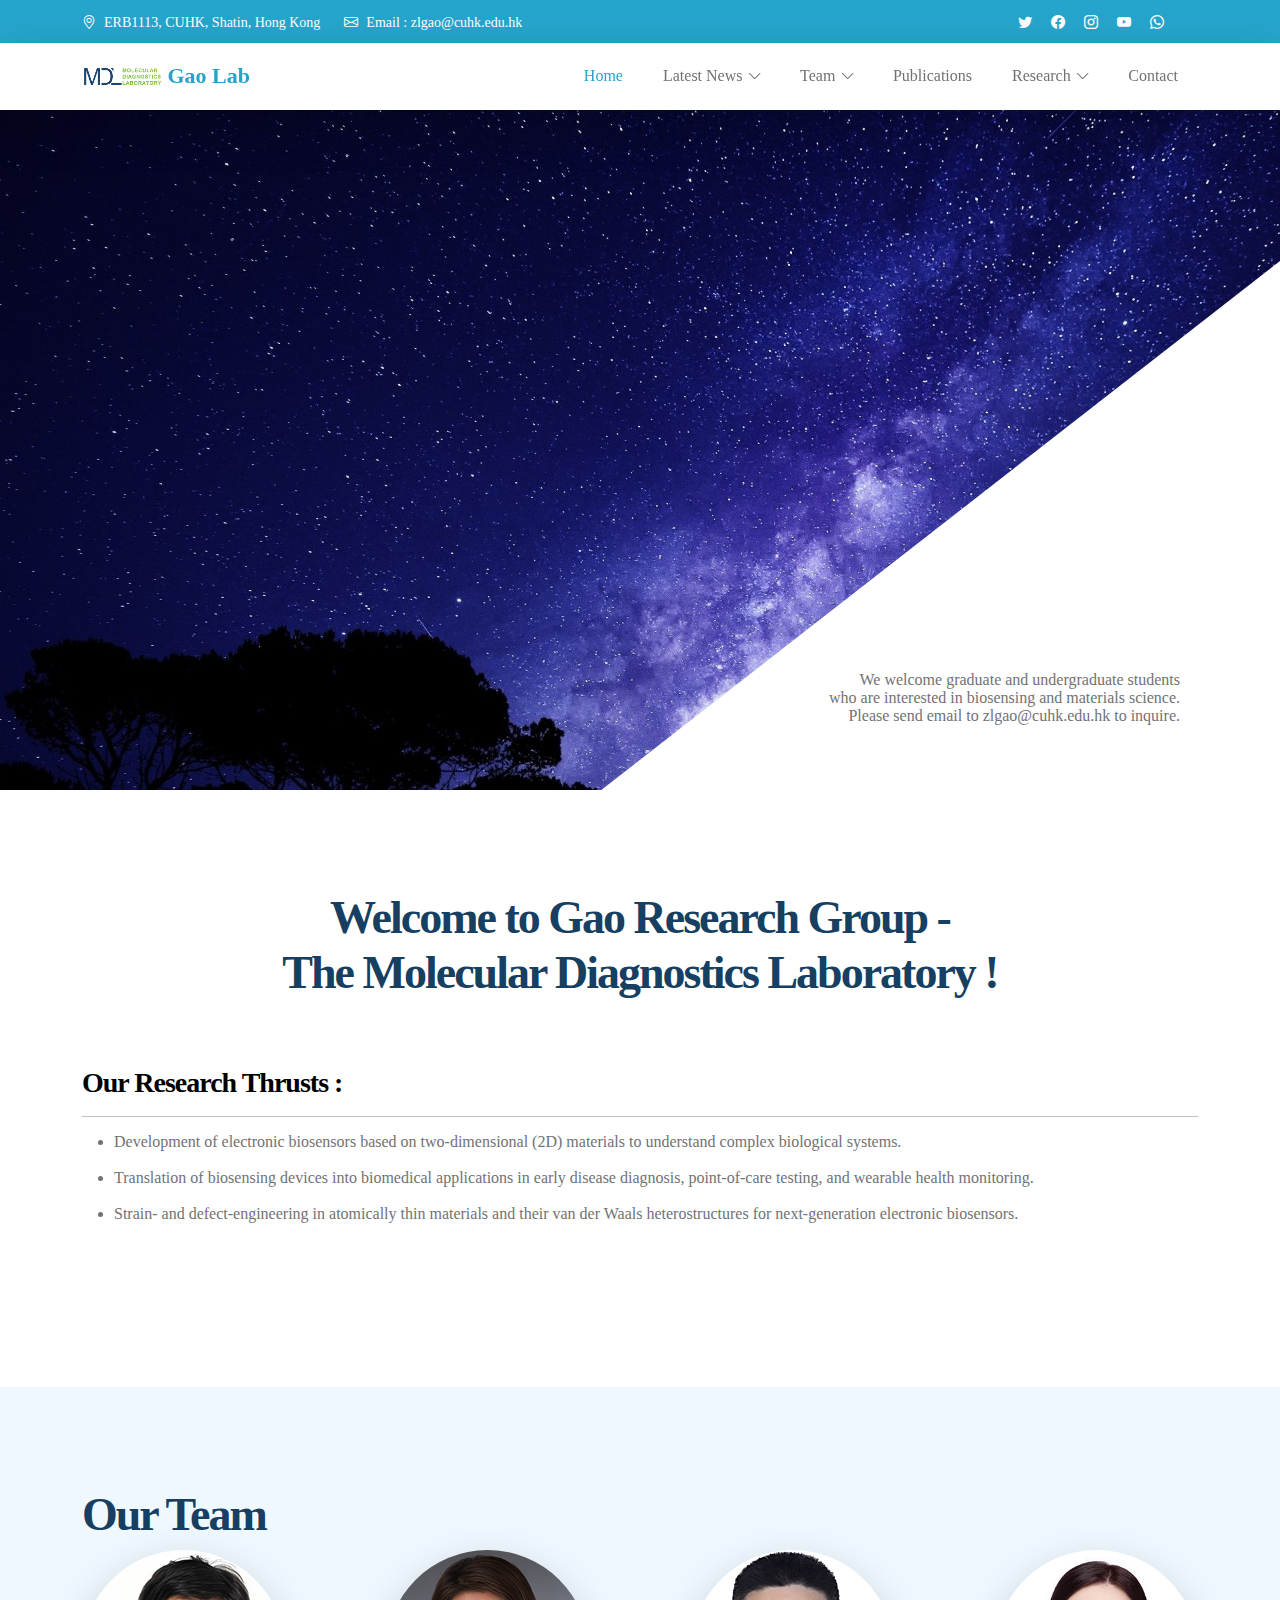
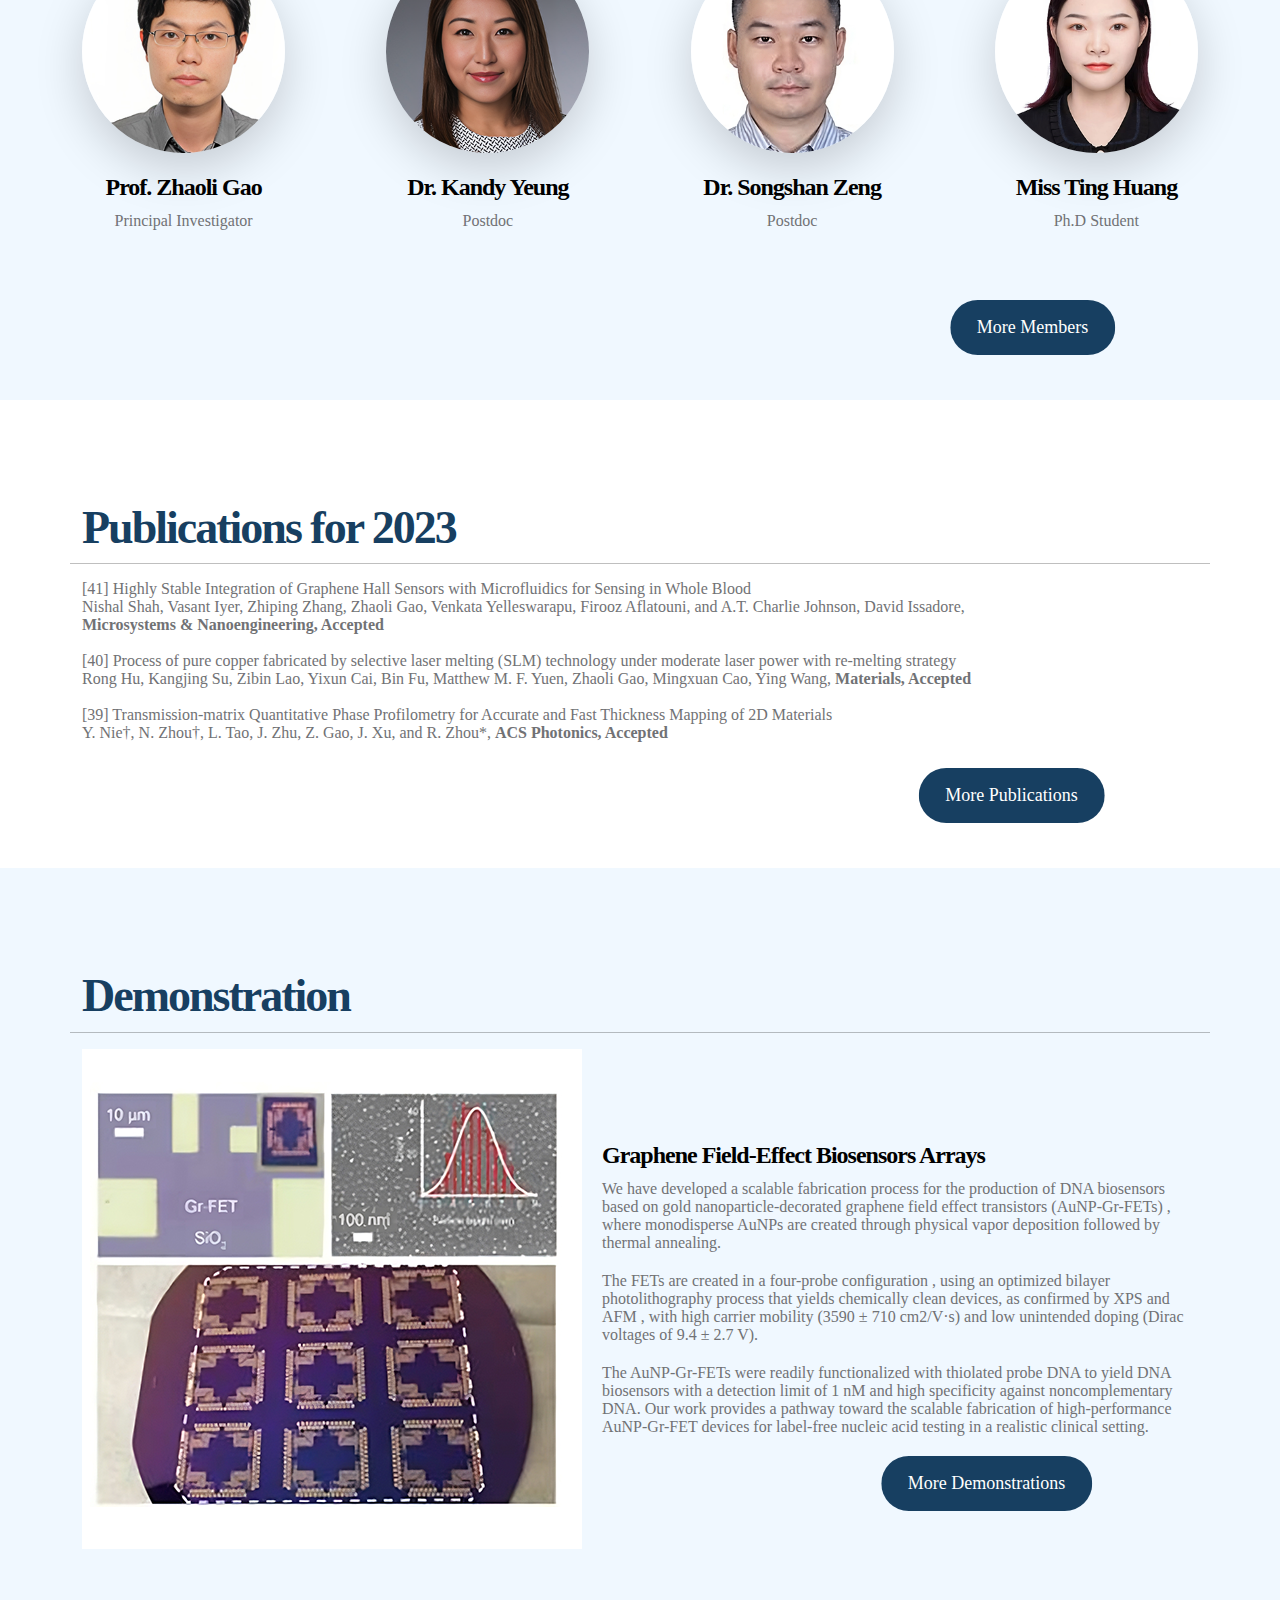
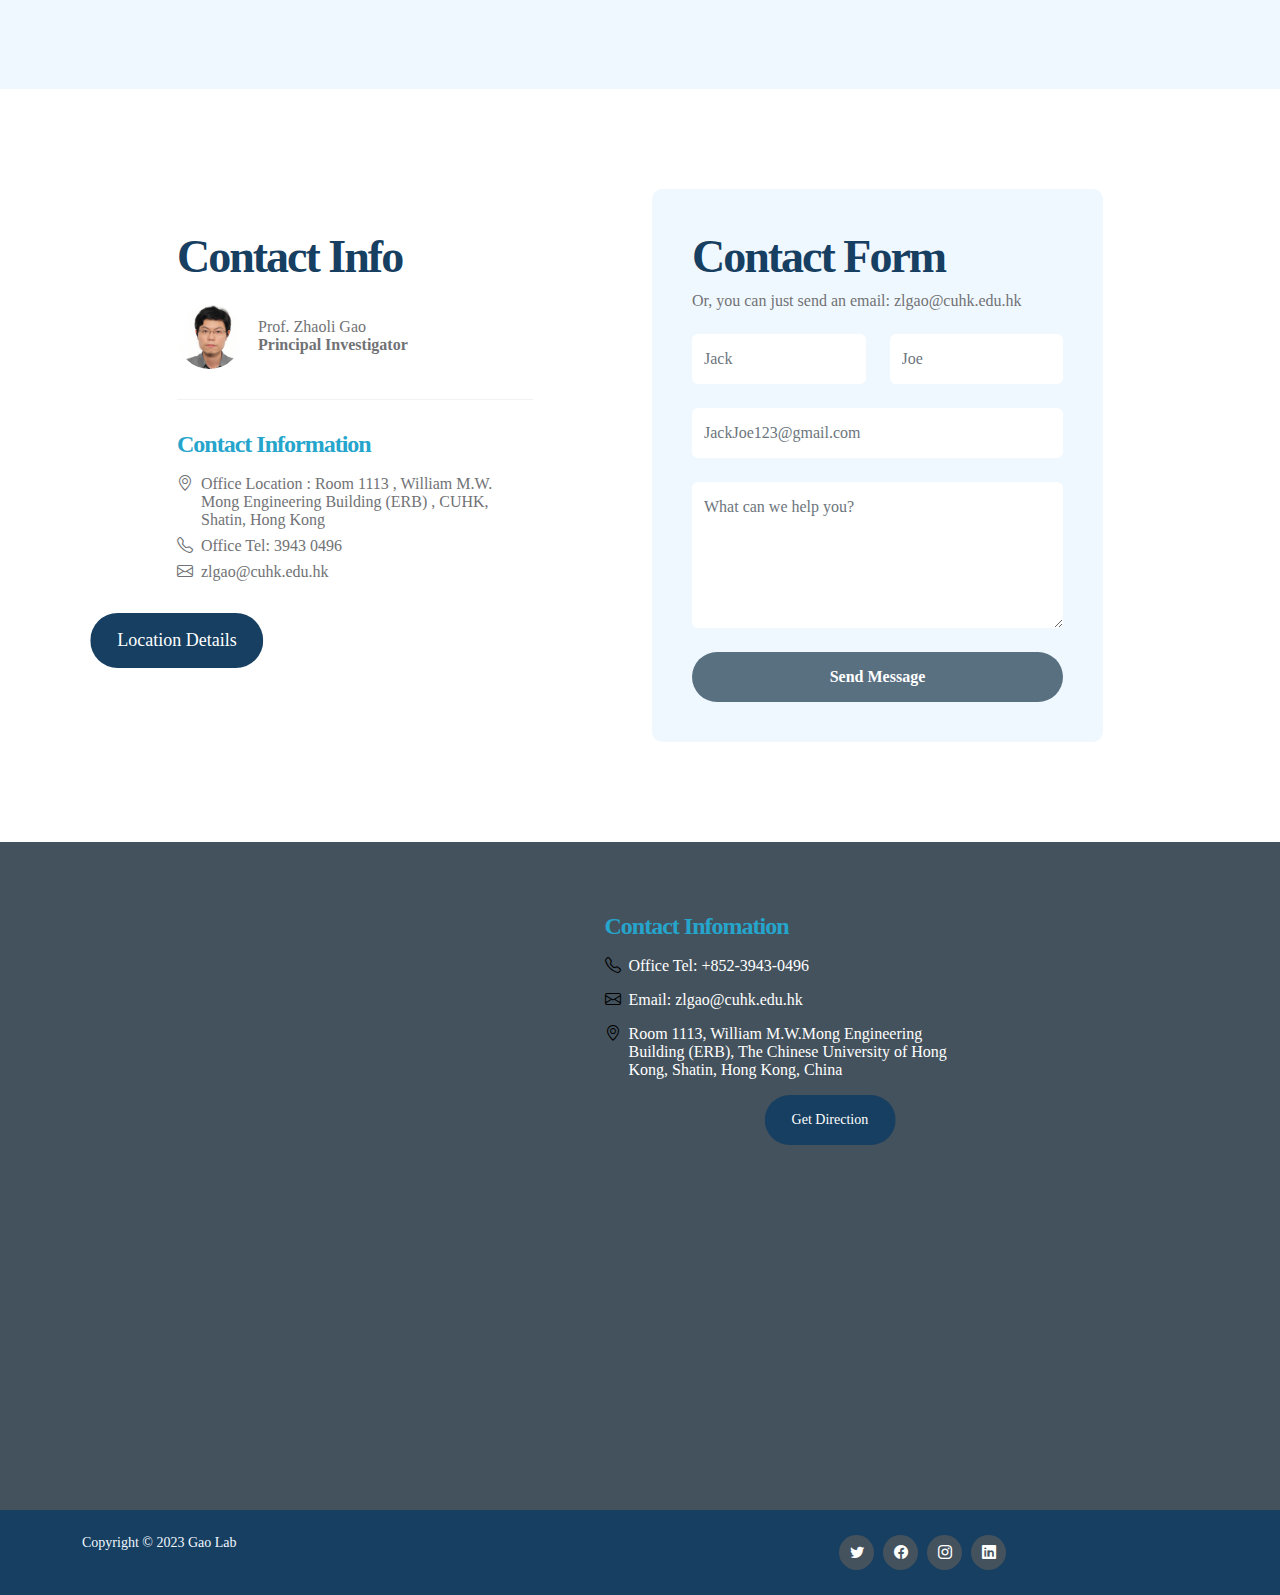
==== index.html @ a75426d1 "initial" ====
<!doctype html>
<html lang="en">
    <head>
        <meta charset="utf-8">
        <meta name="viewport" content="width=device-width, initial-scale=1">

        <meta name="description" content="Website for Gao's lab">

        <meta name="author" content="Chiron,Tony">

        <title>GAO Lab</title>

        <link rel="icon" type="image/x-icon" href="images\0_Icon\Lab_Logo_2.0.png">
        
        <!-- CSS FILES -->        
        <link href="css/bootstrap.min.css" rel="stylesheet">

        <link href="css/bootstrap-icons.css" rel="stylesheet">

        <link href="css/WebsiteGAO.css" rel="stylesheet">

    </head>
    
    <body>
        <header class="site-header">
            <div class="container">
                <div class="row">
                    
                    <div class="col-lg-8 col-12 d-flex flex-wrap">
                        <p class="d-flex me-4 mb-0">
                            <i class="bi-geo-alt me-2"></i>
                            ERB1113, CUHK, Shatin, Hong Kong
                        </p>

                        <p class="d-flex mb-0">
                            <i class="bi-envelope me-2"></i>

                            <a href="mailto:zlgao@cuhk.edu.hk">
                                Email : zlgao@cuhk.edu.hk
                            </a>
                        </p>
                    </div>

                    <div class="col-lg-3 col-12 ms-auto d-lg-block d-none">
                        <ul class="social-icon">
                            <li class="social-icon-item">
                                <a href="#" class="social-icon-link bi-twitter"></a>
                            </li>

                            <li class="social-icon-item">
                                <a href="#" class="social-icon-link bi-facebook"></a>
                            </li>

                            <li class="social-icon-item">
                                <a href="#" class="social-icon-link bi-instagram"></a>
                            </li>

                            <li class="social-icon-item">
                                <a href="#" class="social-icon-link bi-youtube"></a>
                            </li>

                            <li class="social-icon-item">
                                <a href="#" class="social-icon-link bi-whatsapp"></a>
                            </li>

                            <li class="social-icon-item">
                                <a href="#" class="social-icon-link bi-wechat"></a>
                            </li>

                        </ul>
                    </div>

                </div>
            </div>
        </header>

        <nav class="navbar navbar-expand-lg bg-light shadow-lg">
            <div class="container">
                <a class="navbar-brand" href="index.html">
                    <img src="images\0_Icon\Lab_Logo_3.png" class="logo img-fluid" alt="Gao's Lab">
                    <span>
                        Gao Lab
                    </span>
                </a>

                <button class="navbar-toggler" type="button" data-bs-toggle="collapse" data-bs-target="#navbarNav" aria-controls="navbarNav" aria-expanded="false" aria-label="Toggle navigation">
                    <span class="navbar-toggler-icon"></span>
                </button>

                <div class="collapse navbar-collapse" id="navbarNav">
                    <ul class="navbar-nav ms-auto">

                        <li class="nav-item">
                            <a class="nav-link click-scroll" href="index.html/#section_1">Home</a>
                        </li>

                        <li class="nav-item dropdown">
                            <a class="nav-link click-scroll dropdown-toggle" href="latestNews.html" id="navbarLightDropdownMenuLink" role="button"  aria-expanded="false">Latest News</a>

                            <ul class="dropdown-menu dropdown-menu-light" aria-labelledby="navbarLightDropdownMenuLink">
                                <li><a class="dropdown-item" href="#">Announcement</a></li>

                                <li><a class="dropdown-item" href="#">Grant</a></li>

                                <li><a class="dropdown-item" href="#">Award</a></li>

                            </ul>
                        </li>

                        <li class="nav-item dropdown">
                            <a class="nav-link click-scroll dropdown-toggle" href="team.html" id="navbarLightDropdownMenuLink" role="button"  aria-expanded="false">Team</a>

                            <ul class="dropdown-menu dropdown-menu-light" aria-labelledby="navbarLightDropdownMenuLink">

                                <li><a class="dropdown-item" href="#">Prof. Zhaoli Gao</a></li>

                                <li><a class="dropdown-item" href="#">Dr. Kandy Yeung</a></li>

                                <li><a class="dropdown-item" href="#">Miss Iris Ting Huang</a></li>

                                <li><a class="dropdown-item" href="#">Mr. Honglin Sun</a></li>

                                <li><a class="dropdown-item" href="#">Mr. Md Masruck Alam</a></li>

                                <li><a class="dropdown-item" href="#">Mr. Dong Wook Jang</a></li>

                                <li><a class="dropdown-item" href="#">Miss Yitong Li</a></li>

                            </ul>
                        </li>

                        <li class="nav-item">
                            <a class="nav-link click-scroll" href="publications.html">Publications</a>
                        </li>

                        <li class="nav-item dropdown">
                            <a class="nav-link click-scroll dropdown-toggle" href="research.html" id="navbarLightDropdownMenuLink" role="button"  aria-expanded="false">Research</a>

                            <ul class="dropdown-menu dropdown-menu-light" aria-labelledby="navbarLightDropdownMenuLink">
                                <li><a class="dropdown-item" href="#">Large-area Epitaxial Growth of van der Waals Materials </a></li>

                                <li><a class="dropdown-item" href="#">Wearable Sensors for Real-time Analysis of Human Sweat</a></li>

                                <li><a class="dropdown-item" href="#">Graphene Field-Effect Biosensors Arrays</a></li>

                            </ul>
                        </li>

                        <li class="nav-item">
                            <a class="nav-link click-scroll" href="contact.html">Contact</a>
                        </li>

                    </ul>
                </div>
            </div>
        </nav>

        <main>
            <section class="hero-section hero-section-full-height" >
                <div class="container-fluid">
                    <div class="row">

                        <div class="col-lg-12 col-12 p-0">
                            <div id="hero-slide" class="carousel carousel-fade slide" data-bs-ride="carousel">
                                <div class="carousel-inner">
                                    <div class="carousel-item active" id="section_1">
                                        <img src="images\1_Home\1.jpg" class="carousel-image img-fluid" alt="...">
                                        
                                        <div class="carousel-caption d-flex flex-column justify-content-end">
                                            <p> We welcome graduate and undergraduate students <br>
                                                who are interested in biosensing and materials science. <br>
                                                Please send email to zlgao@cuhk.edu.hk to inquire.</p>
                                        </div>
                                    </div>

                                    <div class="carousel-item">
                                        <img src="images\1_Home\2.jpg" class="carousel-image img-fluid" alt="...">
                                
                                    </div>

                                    <div class="carousel-item">
                                        <img src="images\1_Home\3.jpg" class="carousel-image img-fluid" alt="...">
                                        
                                    </div>
                                </div>

                                <button class="carousel-control-prev" type="button" data-bs-target="#hero-slide" data-bs-slide="prev">
                                    <span class="carousel-control-prev-icon" aria-hidden="true"></span>
                                    <span class="visually-hidden">Previous</span>
                                </button>

                                <button class="carousel-control-next" type="button" data-bs-target="#hero-slide" data-bs-slide="next">
                                    <span class="carousel-control-next-icon" aria-hidden="true"></span>
                                    <span class="visually-hidden">Next</span>
                                </button>
                            </div>
                        </div>

                    </div>
                </div>
            </section>


            <section class="section-padding" >
                <div class="container">
                    <div class="row">

                        <div class="col-lg-10 col-12 text-center mx-auto">
                            <h2 class="mb-5">Welcome to Gao Research Group - <br> The Molecular Diagnostics Laboratory ! </h2>
                            
                        </div>

                        <div class="col-lg-12 col-12 mb-5">
                           
                            <br><h4>Our Research Thrusts :</h4><hr>

                            <ul>
                                <li><h7>Development of electronic biosensors based on two-dimensional (2D) materials to understand complex biological systems.</h7></li> <br>
                                <li><h7>Translation of biosensing devices into biomedical applications in early disease diagnosis, point-of-care testing, and wearable health monitoring.</h7></li><br>
                                <li><h7>Strain- and defect-engineering in atomically thin materials and their van der Waals heterostructures for next-generation electronic biosensors.</h7></li>
                            </ul>
                       </div>
                    </div>
                </div>

                        
            </section>

            <section class="testimonial-section section-padding section-bg">
                <div class="container">
                    <div class="row">
                       
                        <h2>Our Team</h2><br>
                        <div class="team-members">
                            <div class="member">
                                <img src="images\2_People\1_Professor_GAO_Zhaoli.png" class="about-image ms-lg-auto bg-light shadow-lg img-fluid" alt="Prof.Gao">
                                <h3>Prof. Zhaoli Gao</h3>
                                <p>Principal Investigator</p>
                            </div>

                            <div class="member">
                                <img src="images\2_People\2_Dr_Kandy_YEUNG.png" class="about-image ms-lg-auto bg-light shadow-lg img-fluid" alt="Dr.YEUNG">
                                <h3>Dr. Kandy Yeung</h3>
                                <p>Postdoc</p>
                            </div>

                            <div class="member">
                                <img src="images\2_People\8_Dr_Songshan_ZENG.png" class="about-image ms-lg-auto bg-light shadow-lg img-fluid" alt="Dr.ZENG">
                                <h3>Dr. Songshan Zeng</h3>
                                <p>Postdoc</p>
                            </div>

                            <div class="member">
                                <img src="images\2_People\3_Miss_HUANG_Ting.png" class="about-image ms-lg-auto bg-light shadow-lg img-fluid" alt="Miss HUANG">
                                <h3>Miss Ting Huang</h3>
                                <p>Ph.D Student</p>
                            </div>
                        </div>

                        <div class="page_Button-container">
                            <a href="#" class="custom-btn btn smoothscroll">More Members</a>
                        </div>
                    </div>
                </div>
            </section>

            <section class="section-padding">
                <div class="container">
                    <div class="row">
                        <h2>Publications for 2023 </h2><hr>
                            <ul>
                                <div class="bulletPointTransparent">
                                    <li><h7>[41] Highly Stable Integration of Graphene Hall Sensors with Microfluidics for Sensing in Whole Blood <br>
                                        Nishal Shah, Vasant Iyer, Zhiping Zhang, Zhaoli Gao, Venkata Yelleswarapu, Firooz Aflatouni, and A.T. Charlie Johnson, David Issadore,
                                        <br><b>Microsystems & Nanoengineering, Accepted</b></h7></li>
                                        <br>
                                    <li><h7>[40] Process of pure copper fabricated by selective laser melting (SLM) technology under moderate laser power with re-melting strategy <br>
                                        Rong Hu, Kangjing Su, Zibin Lao, Yixun Cai, Bin Fu, Matthew M. F. Yuen, Zhaoli Gao, Mingxuan Cao, Ying Wang,<b> Materials, Accepted</b></h7></li>
                                    <br>
                                    <li><h7>[39] Transmission-matrix Quantitative Phase Profilometry for Accurate and Fast Thickness Mapping of 2D Materials <br>
                                        Y. Nie†, N. Zhou†, L. Tao, J. Zhu, Z. Gao, J. Xu, and R. Zhou*, <b>ACS Photonics, Accepted</b></h7></li>
                                </div>
                            </ul>        
                    </div>
                    
                    <div class="page_Button-container">
                        <a href="#" class="custom-btn btn smoothscroll">More Publications</a>
                    </div>

                </div>

            </section>

    
            <section class="testimonial-sFection section-padding section-bg">
                <div class="container">
                    <div class="row">
                        <h2>Demonstration</h2><br><hr>
                        <div class="project-container">
                            <div class="project-image">
                                 <img src="images\3_Research\1_gfet_and_au_nanoparticle.png" alt="Project image">
                            </div>

                            <div class="project-details">
                               <h3>Graphene Field-Effect Biosensors Arrays</h3>
                               <p>   We have developed a scalable fabrication process for the production of DNA biosensors based on gold nanoparticle-decorated graphene field effect transistors (AuNP-Gr-FETs)
                                , where monodisperse AuNPs are created through physical vapor deposition followed by thermal annealing.</p>

                                <p>  The FETs are created in a four-probe configuration
                                , using an optimized bilayer photolithography process that yields chemically clean devices, as confirmed by XPS and AFM
                                , with high carrier mobility (3590 ± 710 cm2/V·s) and low unintended doping (Dirac voltages of 9.4 ± 2.7 V).</p>

                                <p>  The AuNP-Gr-FETs were readily functionalized with thiolated probe DNA to yield DNA biosensors with a detection limit of 1 nM and high specificity against noncomplementary DNA.
                                  Our work provides a pathway toward the scalable fabrication of high-performance AuNP-Gr-FET devices for label-free nucleic acid testing in a realistic clinical setting.</p>

                                <div class="page_Button-container">
                                    <a href="#" class="custom-btn btn smoothscroll">More Demonstrations</a>
                                </div>
                            </div>

                        </div>
                    </div>
                    
                </div>
            </section>


            <section class="contact-section section-padding">
                <div class="container">
                    <div class="row">

                        <div class="col-lg-4 col-12 ms-auto mb-5 mb-lg-0">
                            <div class="contact-info-wrap">
                                <h2>Contact Info</h2>

                                <div class="contact-image-wrap d-flex flex-wrap">
                                    <img src="images\2_People\1_Professor_GAO_Zhaoli.png" class="img-fluid avatar-image" alt="">

                                    <div class="d-flex flex-column justify-content-center ms-3">
                                        <p class="mb-0">Prof. Zhaoli Gao</p>
                                        <p class="mb-0"><strong>Principal Investigator</strong></p>
                                    </div>
                                </div>

                                <div class="contact-info">
                                    <h5 class="mb-3">Contact Information</h5>

                                    <p class="d-flex mb-2">
                                        <i class="bi-geo-alt me-2"></i>
                                        Office Location : Room 1113 ,  William M.W. Mong Engineering Building (ERB) , CUHK, Shatin, Hong Kong 
                                    </p>

                                    <p class="d-flex mb-2">
                                        <i class="bi-telephone me-2"></i>

                                        <a href="tel: 120-240-9600">
                                            Office Tel: 3943 0496
                                        </a>
                                    </p>

                                    <p class="d-flex">
                                        <i class="bi-envelope me-2"></i>

                                        <a href="mailto:zlgao@cuhk.edu.hk">
                                            zlgao@cuhk.edu.hk
                                        </a>
                                    </p>

                                    <a href="http://epymt.math.cuhk.edu.hk/map%20to%20ERB.pdf" class="d-flex custom-btn btn mt-3">Location Details</a>
                                    
                                </div>
                                
                            </div>
                    
                        </div>

                        <div class="col-lg-5 col-12 mx-auto">
                            <form class="custom-form contact-form" action="#" method="post" role="form">
                                <h2>Contact Form</h2>

                                <p class="mb-4">Or, you can just send an email:
                                    <a href="#">zlgao@cuhk.edu.hk </a>
                                </p>
                                <div class="row">
                                    <div class="col-lg-6 col-md-6 col-12">
                                        <input type="text" name="first-name" id="first-name" class="form-control" placeholder="Jack" required>
                                    </div>

                                    <div class="col-lg-6 col-md-6 col-12">
                                        <input type="text" name="last-name" id="last-name" class="form-control" placeholder="Joe" required>
                                    </div>
                                </div>

                                <input type="email" name="email" id="email" pattern="[^ @]*@[^ @]*" class="form-control" placeholder="JackJoe123@gmail.com" required>

                                <textarea name="message" rows="5" class="form-control" id="message" placeholder="What can we help you?"></textarea>

                                <button type="submit" class="form-control">Send Message</button>
                            </form>
                        </div>

                    </div>
                </div>
            </section>
        </main>

        <footer class="site-footer">
            <div class="container">
                <div class="row">
                    <div class="col-lg-3 col-12 mb-4">
                        <iframe src="https://www.google.com/maps/embed?pb=!1m18!1m12!1m3!1d3688.2875311338516!2d114.20541777589962!3d22.418201138610492!2m3!1f0!2f0!3f0!3m2!1i1024!2i768!4f13.1!3m3!1m2!1s0x3404089c3824a379%3A0xe1799062910ccc2b!2z6JKZ5rCR5YGJ5bel56iL5a245aSn5qiT!5e0!3m2!1szh-TW!2sjp!4v1683861951544!5m2!1szh-TW!2sjp" width="500" height="500" style="border:0;" allowfullscreen="" loading="lazy" referrerpolicy="no-referrer-when-downgrade"></iframe>
                    </div>

                    <div class="col-lg-4 col-md-6 col-12 mx-auto">
                        <h5 class="site-footer-title mb-3">Contact Infomation</h5>

                        <p class="text-white d-flex">
                            <i class="bi-telephone me-2"></i>

                            <a href="tel: 120-240-9600" class="site-footer-link">
                                Office Tel: +852-3943-0496
                            </a>
                        </p>

                        <p class="text-white d-flex">
                            <i class="bi-envelope me-2"></i>

                            <a href="mailto:zlgao@cuhk.edu.hk" class="site-footer-link">
                                Email: zlgao@cuhk.edu.hk
                            </a>
                        </p>

                        <p class="text-white d-flex">
                            <i class="bi-geo-alt me-2"></i>

                            <a href="#" class="site-footer-link">
                                Room 1113, William M.W.Mong Engineering Building (ERB), The Chinese University of Hong Kong, Shatin, Hong Kong, China
                            </a>
                        </p>

                        <div class="page_Button-container">
                            <a href="https://www.sci.cuhk.edu.hk/images/sayt_content/ERB.pdf" class="custom-btn btn smoothscroll">Get Direction</a>
                        </div>

                    </div>
                </div>
            </div>

            <div class="site-footer-bottom">
                <div class="container">
                    <div class="row">

                        <div class="col-lg-6 col-md-7 col-12">
                            <p class="copyright-text mb-0">Copyright © 2023 Gao Lab </p>
                        </div>
                        
                        <div class="col-lg-6 col-md-5 col-12 d-flex justify-content-center align-items-center mx-auto">
                            <ul class="social-icon">
                                <li class="social-icon-item">
                                    <a href="#" class="social-icon-link bi-twitter"></a>
                                </li>

                                <li class="social-icon-item">
                                    <a href="#" class="social-icon-link bi-facebook"></a>
                                </li>

                                <li class="social-icon-item">
                                    <a href="#" class="social-icon-link bi-instagram"></a>
                                </li>

                                <li class="social-icon-item">
                                    <a href="#" class="social-icon-link bi-linkedin"></a>
                                </li>

                            </ul>
                        </div>
                        
                    </div>
                </div>
            </div>
        </footer>

        <!-- JAVASCRIPT FILES -->
        <script src="js/jquery.min.js"></script>
        <script src="js/bootstrap.min.js"></script>
        <script src="js/jquery.sticky.js"></script>
        <script src="js/click-scroll.js"></script>
        <script src="js/counter.js"></script>
        <script src="js/custom.js"></script>

    </body>
</html>
---- css/WebsiteGAO.css ----
@font-face {
  font-family: 'Metropolis';
  src: url('../fonts/Metropolis/Metropolis-Regular.woff2') format('woff2'),
      url('../fonts/Metropolis/Metropolis-Regular.woff') format('woff');
  font-weight: normal;
  font-style: normal;
  font-display: swap;
}

@font-face {
  font-family: 'Metropolis';
  src: url('../fonts/Metropolis/Metropolis-Light.woff2') format('woff2'),
      url('../fonts/Metropolis/Metropolis-Light.woff') format('woff');
  font-weight: 300;
  font-style: normal;
  font-display: swap;
}

@font-face {
  font-family: 'Metropolis';
  src: url('../fonts/Metropolis/Metropolis-SemiBold.woff2') format('woff2'),
      url('../fonts/Metropolis/Metropolis-SemiBold.woff') format('woff');
  font-weight: 600;
  font-style: normal;
  font-display: swap;
}

@font-face {
  font-family: 'Metropolis';
  src: url('../fonts/Metropolis/Metropolis-Bold.woff2') format('woff2'),
      url('../fonts/Metropolis/Metropolis-Bold.woff') format('woff');
  font-weight: bold;
  font-style: normal;
  font-display: swap;
}

/*---------------------------------------
CUSTOM PROPERTIES ( VARIABLES )             
-----------------------------------------*/
:root {
--white-color:                  #ffffff;
--primary-color:                #26a5cc;
--secondary-color:              #173f61;
--section-bg-color:             #f0f8ff;
--site-footer-bg-color:         #44525d;
--custom-btn-bg-color:          #597081;
--custom-btn-bg-hover-color:    #26a5cc;
--dark-color:                   #000000;
--p-color:                      #717275;
--border-color:                 #e9eaeb;

--body-font-family:             "Times New Roman", Times, serif;

--h1-font-size:                 52px;
--h2-font-size:                 46px;
--h3-font-size:                 32px;
--h4-font-size:                 28px;
--h5-font-size:                 24px;
--h6-font-size:                 22px;
--p-font-size:                  16px;
--btn-font-size:                18px;
--copyright-font-size:          14px;

--border-radius-large:          100px;
--border-radius-medium:         20px;
--border-radius-small:          10px;

--font-weight-light:            300;
--font-weight-normal:           400;
--font-weight-semibold:         600;
--font-weight-bold:             700;
}

body {
background-color: var(--white-color);
font-family: var(--body-font-family); 
}


/*---------------------------------------
TYPOGRAPHY               
-----------------------------------------*/
h2,
h3,
h4,
h5,
h6 {
color: var(--dark-color);
}

h1,
h2,
h3,
h4,
h5,
h6 {
font-weight: var(--font-weight-semibold);
letter-spacing: -1px;
}

h1 {
font-size: var(--h1-font-size);
font-weight: var(--font-weight-bold);
letter-spacing: -2px;
}

h2 {
color: var(--secondary-color);
font-size: var(--h2-font-size);
letter-spacing: -2px;
}

h3 {
font-size: var(--h3-font-size);
}

h4 {
font-size: var(--h4-font-size);
}

h5 {
color: var(--primary-color);
font-size: var(--h5-font-size);
}

h6 {
font-size: var(--h6-font-size);
}

p {
color: var(--p-color);
font-size: var(--p-font-size);
font-weight: var(--font-weight-light);
}

ul li {
color: var(--p-color);
font-size: var(--p-font-size);
font-weight: var(--font-weight-normal);
}

a, 
button {
touch-action: manipulation;
transition: all 0.3s;
}

a {
color: var(--p-color);
text-decoration: none;
}

a:hover {
color: var(--primary-color);
}

b,
strong {
font-weight: var(--font-weight-bold);
}


/*---------------------------------------
SECTION               
-----------------------------------------*/
.section-padding {
padding-top: 100px;
padding-bottom: 100px;
}

.section-bg {
background-color: var(--section-bg-color);
}

.section-overlay {
background: rgba(0, 0, 0, 0.35);
position: absolute;
top: 0;
left: 0;
pointer-events: none;
width: 100%;
height: 100%;
}

.section-overlay + .container {
position: relative;
}

/*---------------------------------------
AVATAR IMAGE - TESTIMONIAL, AUTHOR               
-----------------------------------------*/
.avatar-image {
border-radius: var(--border-radius-large);
width: 65px;
height: 65px;
object-fit: cover;
}


/*---------------------------------------
CUSTOM BUTTON               
-----------------------------------------*/
.custom-btn {
background: var(--secondary-color);
border: 2px solid transparent;
border-radius: var(--border-radius-large);
color: var(--white-color);
font-size: var(--btn-font-size);
font-weight: var(--font-weight-normal);
line-height: normal;
padding: 15px 25px;
position: absolute; /* add position absolute */
transform: translateX(-50%); /* center horizontally */
z-index: 1; /* set z-index */
}

.navbar-expand-lg .navbar-nav .nav-link.custom-btn {
color: var(--custom-btn-bg-color);
margin-top: 8px;
padding: 12px 25px;
}

.custom-btn:hover {
background: var(--primary-color);
color: var(--white-color);
}

.custom-border-btn {
background: transparent;
border: 2px solid var(--custom-btn-bg-color);
color: var(--primary-color);
}

.navbar-expand-lg .navbar-nav .nav-link.custom-btn:hover,
.custom-border-btn:hover {
background: var(--custom-btn-bg-hover-color);
border-color: transparent;
color: var(--white-color);
}


/*---------------------------------------
NAVIGATION              
-----------------------------------------*/
.navbar {
background: var(--white-color);
z-index: 9;
padding-top: 0;
padding-bottom: 0;
}

.navbar-brand {
color: var(--primary-color);
font-size: var(--h6-font-size);
font-weight: var(--font-weight-bold);
}

.navbar-brand span {
display: inline-block;
vertical-align: middle;
}

.navbar-brand small {
color: var(--secondary-color);
display: block;
font-size: 10px;
line-height: normal;
text-transform: uppercase;
}

.logo {
width: 80px;
height: auto;
}

.navbar-expand-lg .navbar-nav .nav-link {
margin-right: 0;
margin-left: 0;
padding: 20px;
}

.navbar-nav .nav-link {
display: inline-block;
color: var(--p-color);
font-size: var(--p-font-size);
font-weight: var(--font-weight-medium);
position: relative;
padding-top: 50px;
padding-bottom: 50px;
}

.navbar-nav .nav-link.active, 
.navbar-nav .nav-link:hover {
background: transparent;
color: var(--primary-color);
}

.dropdown-menu {
background: var(--white-color);
box-shadow: 0 1rem 3rem rgba(0,0,0,.175);
border: 0;
max-width: auto;
padding: 0;
margin-top: 20px;
}

.dropdown-item {
display: inline-block;
color: var(--p-bg-color);
font-size: var(--menu-font-size);
font-weight: var(--font-weight-medium);
position: relative;
padding-top: auto;
padding-bottom: 15px;
width: auto;
}

.dropdown-menu li:last-child .dropdown-item {
padding-top: 0;
}

.dropdown-item.active, 
.dropdown-item:active,
.dropdown-item:focus, 
.dropdown-item:hover {
background: transparent;
color: var(--primary-color);
}

.dropdown-toggle::after {
content: "\f282";
display: inline-block;
font-family: bootstrap-icons !important;
font-size: var(--copyright-font-size);
font-style: normal;
font-weight: normal !important;
font-variant: normal;
text-transform: none;
line-height: 1;
vertical-align: -.125em;
-webkit-font-smoothing: antialiased;
-moz-osx-font-smoothing: grayscale;
position: relative;
left: 2px;
border: 0;
}

@media screen and (min-width: 992px) {
.dropdown:hover .dropdown-menu {
  display: block;
  margin-top: 0;
}
}

.navbar-toggler {
border: 0;
padding: 0;
cursor: pointer;
margin: 0;
width: 30px;
height: 35px;
outline: none;
}

.navbar-toggler:focus {
outline: none;
box-shadow: none;
}

.navbar-toggler[aria-expanded="true"] .navbar-toggler-icon {
background: transparent;
}

.navbar-toggler[aria-expanded="true"] .navbar-toggler-icon:before,
.navbar-toggler[aria-expanded="true"] .navbar-toggler-icon:after {
transition: top 300ms 50ms ease, -webkit-transform 300ms 350ms ease;
transition: top 300ms 50ms ease, transform 300ms 350ms ease;
transition: top 300ms 50ms ease, transform 300ms 350ms ease, -webkit-transform 300ms 350ms ease;
top: 0;
}

.navbar-toggler[aria-expanded="true"] .navbar-toggler-icon:before {
transform: rotate(45deg);
}

.navbar-toggler[aria-expanded="true"] .navbar-toggler-icon:after {
transform: rotate(-45deg);
}

.navbar-toggler .navbar-toggler-icon {
background: var(--dark-color);
transition: background 10ms 300ms ease;
display: block;
width: 30px;
height: 2px;
position: relative;
}

.navbar-toggler .navbar-toggler-icon:before,
.navbar-toggler .navbar-toggler-icon:after {
transition: top 300ms 350ms ease, -webkit-transform 300ms 50ms ease;
transition: top 300ms 350ms ease, transform 300ms 50ms ease;
transition: top 300ms 350ms ease, transform 300ms 50ms ease, -webkit-transform 300ms 50ms ease;
position: absolute;
right: 0;
left: 0;
background: var(--dark-color);
width: 30px;
height: 2px;
content: '';
}

.navbar-toggler .navbar-toggler-icon::before {
top: -8px;
}

.navbar-toggler .navbar-toggler-icon::after {
top: 8px;
}


/*---------------------------------------
SITE HEADER              
-----------------------------------------*/
.site-header {
background: var(--primary-color);
padding-top: 15px;
padding-bottom: 10px;
}

.site-header p,
.site-header p a,
.site-header .social-icon-link {
color: var(--white-color);
font-size: var(--copyright-font-size);
}

.site-header .social-icon {
text-align: right;
}

.site-header .social-icon-link {
background: transparent;
width: inherit;
height: inherit;
line-height: inherit;
margin-right: 15px;
}


/*---------------------------------------
Slide       
-----------------------------------------*/
.hero-section-full-height {
height: 680px;
min-height: 680px;
position: relative;
}

.carousel:hover .carousel-control-next-icon, 
.carousel:hover .carousel-control-prev-icon {
opacity: 1;
}

#hero-slide .carousel-item {
height: 680px;
min-height: 680px;
}

#hero-slide .carousel-caption {
background: var(--white-color);
clip-path: polygon(100% 100%, 100% 150px, 0 100%);
color: var(--secondary-color);
top: 1px;
bottom: -1px;
right: 0;
left: auto;
text-align: right;
min-width: 680px;
min-height: 680px;
padding: 100px 100px 50px 100px;
}

.carousel-image {
display: block;
width: 100%;
min-height: 680px;
}

#hero-slide .carousel-indicators-wrap {
position: absolute;
bottom: 0;
right: 0;
left: 0;
}

#hero-slide .carousel-indicators {
margin-right: 0;
margin-left: 22px;
justify-content: inherit;
}

.carousel-control-next, 
.carousel-control-prev {
opacity: 1;
}

.carousel-control-next-icon, 
.carousel-control-prev-icon {
background-color: var(--secondary-color);
border-radius: var(--border-radius-large);
background-size: 60% 60%;
width: 80px;
height: 80px;
opacity: 0;
transition: all 0.5s;
}

.carousel-control-next-icon:hover, 
.carousel-control-prev-icon:hover {
background-color: var(--primary-color);
}

/*---------------------------------------
ABOUT              
-----------------------------------------*/
.about-section {
background-repeat: no-repeat;
background-position: center;
background-size: cover;
}

.about-image {
border-radius: var(--border-radius-medium);
display: block;
width: 350px;
height: 400px;
object-fit: cover;
}

.custom-text-block {
padding: 60px 40px;
}

/*---------------------------------------
CONTACT               
-----------------------------------------*/
.contact-section {
background: var(--white-color);
}

.contact-form {
background: var(--section-bg-color);
border-radius: var(--border-radius-small);
padding: 40px;
}

.contact-info-wrap {
padding-top: 40px;
}

.contact-image-wrap {
border-bottom: 1px solid rgba(0, 0, 0, 0.05);
margin-top: 20px;
margin-bottom: 30px;
padding-bottom: 30px;
width: 100%;
}

/*---------------------------------------
CUSTOM FORM               
-----------------------------------------*/
.custom-form .form-control,
.input-group-file {
background-color: var(--section-bg-color);
box-shadow: none;
border: 0;
color: var(--p-color);
margin-bottom: 24px;
padding-top: 13px;
padding-bottom: 13px;
outline: none;
}

.custom-form .form-control:hover,
.custom-form .form-control:focus {
border-color: var(--secondary-color);
}

.custom-form label {
margin-bottom: 10px;
}

.custom-form .form-check-group {
margin-bottom: 20px;
}

.custom-form .form-check-radio {
position: relative;
height: 100%;
padding-left: 0;
}

.custom-form .input-group-text {
background: var(--secondary-color);
border: 0;
color: var(--white-color);
}

.custom-form .form-check-radio .form-check-label {
position: absolute;
top: 50%;
left: 50%;
transform: translate(-50%, -50%);
text-align: center;
}

.form-check-radio .form-check-input[type=radio] {
background-color: var(--section-bg-color);
border-radius: .25rem;
border: 0;
box-shadow: none;
outline: none;
width: 100%;
margin-top: 0;
margin-left: 0;
padding: 25px 50px;
transition: all 0.5s;
}

.form-check-radio .form-check-input:checked[type=radio] {
background-image: none;
}

.form-check-radio .form-check-input:checked[type=radio] + .form-check-label,
.form-check-radio .form-check-input:hover + .form-check-label,
.form-check-radio .form-check-input:checked + .form-check-label {
color: var(--white-color);
}

.form-check-radio .form-check-input:hover,
.form-check-radio .form-check-input:checked {
background-color: var(--secondary-color);
border-color: var(--white-color);
}

.input-group-file {
border-radius: .25rem;
padding: 13px .75rem;
}

.input-group-file input[type=file] {
width: 0.1px;
height: 0.1px;
opacity: 0;
overflow: hidden;
position: absolute;
z-index: -1;
padding: 0;
}

.input-group-file .input-group-text {
background: transparent;
color: inherit;
margin-bottom: 0;
padding: 0;
}

.custom-form button[type="submit"] {
background: var(--custom-btn-bg-color);
border: none;
border-radius: var(--border-radius-large);
color: var(--white-color);
font-size: var(--p-font-size);
font-weight: var(--font-weight-semibold);
transition: all 0.3s;
margin-bottom: 0;
}

.custom-form button[type="submit"]:hover,
.custom-form button[type="submit"]:focus {
background: var(--custom-btn-bg-hover-color);
border-color: transparent;
}


/*---------------------------------------
CONTACT SEARCH & DONATE & SUBCRIBE FORM              
-----------------------------------------*/
.contact-form .form-control {
background: var(--white-color);
}

/*---------------------------------------
SITE FOOTER              
-----------------------------------------*/
.site-footer {
background-color: var(--site-footer-bg-color);
padding-top: 70px;
}

.site-footer-bottom {
background-color: var(--secondary-color);
position: relative;
z-index: 2;
margin-top: 70px;
padding-top: 25px;
padding-bottom: 25px;
}

.site-footer-bottom a {
color: var(--white-color);
}

.site-footer-bottom a:hover {
color: #FF6;
}

.site-footer-link {
color: var(--white-color);
}

.copyright-text {
color: var(--section-bg-color);
font-size: var(--copyright-font-size);
margin-right: 30px;
}

.site-footer .custom-btn {
font-size: var(--copyright-font-size);
}

.site-footer .custom-btn:hover {
background: var(--primary-color);
}


/*---------------------------------------
FOOTER MENU               
-----------------------------------------*/
.footer-menu {
column-count: 2;
margin: 0;
padding: 0;
}

.footer-menu-item {
list-style: none;
display: block;
}

.footer-menu-link {
font-size: var(--p-font-size);
color: var(--white-color);
display: inline-block;
vertical-align: middle;
margin-right: 10px;
margin-bottom: 5px;
}

/*---------------------------------------
Team member             
-----------------------------------------*/
.team-members {
display: flex;
flex-wrap: wrap;
justify-content: space-between;
align-items: center;
}

.member {
width: calc(20% - 20px);
margin-bottom: 40px;
text-align: center;
}

.page_Button-container {
display: flex;
justify-content: flex-end;
margin-top: 10px;
}

.member img {
width: 100%;
height: auto;
border-radius: 50%;
margin-bottom: 20px;
}

.member h3 {
margin-bottom: 10px;
font-size: 24px;
font-weight: bold;
}

.member p {
margin-bottom: 20px;
}
/*---------------------------------------
transparent bullet point             
-----------------------------------------*/
.bulletPointTransparent li{
list-style-type: none;   
}

/*---------------------------------------
Demo section        
-----------------------------------------*/
.project-container {
display: flex;
align-items: center;
margin-bottom: 40px;
}

.project-image {
flex: 0 0 auto;
margin-right: 20px;
}

.project-image img {
max-width: 100%;
height: auto;
}

.project-details {
flex: 1 1 auto;
}

.project-details h3 {
font-size: 24px;
font-weight: bold;
margin-bottom: 10px;
}

.project-details p {
margin-bottom: 20px;
text-align: left;
}

/*---------------------------------------
SOCIAL ICON               
-----------------------------------------*/
.social-icon {
margin: 0;
padding: 0;
}

.social-icon-item {
list-style: none;
display: inline-block;
vertical-align: top;
}

.social-icon-link {
background: var(--site-footer-bg-color);
border-radius: var(--border-radius-large);
color: var(--white-color);
font-size: var(--copyright-font-size);
display: block;
margin-right: 5px;
text-align: center;
width: 35px;
height: 35px;
line-height: 38px;
}

.social-icon-link:hover {
background: var(--primary-color);
color: var(--white-color);
}

/*---------------------------------------
RESPONSIVE STYLES               
-----------------------------------------*/
@media screen and (min-width: 1600px) {
.featured-block {
  min-height: inherit;
}

}

@media screen and (max-width: 1170px) {
#hero-slide .carousel-image {
  height: 100%;
  object-fit: cover;
}
}

@media screen and (max-width: 991px) {
h1 {
  font-size: 42px;
}

h2 {
  font-size: 36px;
}

h3 {
  font-size: 32px;
}

h4 {
  font-size: 28px;
}

h5 {
  font-size: 20px;
}

h6 {
  font-size: 18px;
}

.section-padding {
  padding-top: 50px;
  padding-bottom: 50px;
}

.hero-form {
  padding-bottom: 40px;
}

.donate-form {
  padding: 35px;
}

.navbar {
  padding-top: 6px;
  padding-bottom: 6px;
}

.navbar-expand-lg .navbar-nav {
  padding-bottom: 30px;
}

.navbar-expand-lg .navbar-nav .nav-link {
  padding: 8px 20px;
}

.dropdown:hover .dropdown-menu {
  display: block;
  position: auto;
  margin-top: 5px;
  margin-bottom: 20px;
  left: 20px;
}

.site-header .social-icon {
  text-align: left;
  margin-top: 5px;
}

.hero-section-full-height {
  height: inherit;
}

.carousel:hover .carousel-control-next-icon, 
.carousel:hover .carousel-control-prev-icon {
  opacity: 1;
}

#hero-slide .carousel-item {
  height: inherit;
}

.carousel-control-prev {
  left: 12px;
}

.carousel-control-next {
  right: 12px;
}

.carousel-control-next-icon, 
.carousel-control-prev-icon {
  opacity: 1;
  width: 60px;
  height: 60px;
}


.cta-section::before {
  width: 150px;
  height: 150px;
}

.cta-section .row {
  padding-top: 50px;
  padding-bottom: 50px;
}

.testimonial-section::before {
  width: 150px;
  height: 150px;
}

.testimonial-section::after {
  width: 200px;
  height: 200px;
}

#testimonial-carousel .carousel-caption {
  padding-top: 0;
}

blockquote {
  padding: 70px 30px 30px 30px;
}

.about-image {
  width: inherit;
  height: 450px;
}

.custom-text-block {
  padding: 20px 0 0 0;
}

.counter-number, 
.counter-number-text {
  font-size: var(--h2-font-size);
}

.contact-info-wrap {
  padding-top: 0;
}

.site-footer {
  padding-top: 50px;
}

.copyright-text-wrap {
  justify-content: center;
}

.site-footer-bottom {
  text-align: center;
  margin-top: 50px;
}

.site-footer-bottom .footer-menu {
  margin-top: 10px;
  margin-bottom: 10px;
}
}

@media screen and (max-width: 580px) {
.hero-section-full-height,
#hero-slide .carousel-item,
.carousel-image {
  min-height: 520px;
}

#hero-slide .carousel-caption {
  clip-path: polygon(100% 100%, 100% 100px, 0 100%);
  padding-right: 50px;
  min-width: inherit;
  min-height: inherit;
}
}

@media screen and (max-width: 480px) {
h1 {
  font-size: 40px;
}

h2 {
  font-size: 28px;
}

h3 {
  font-size: 26px;
}

h4 {
  font-size: 22px;
}

h5 {
  font-size: 20px;
}

#hero-slide .carousel-caption {
  min-width: inherit;
  padding-bottom: 30px;
}

.carousel-control-next-icon, 
.carousel-control-prev-icon {
  width: 45px;
  height: 45px;
}

.testimonial-section::before {
  top: -50px;
  width: 100px;
  height: 100px;
}

.testimonial-section::after {
  bottom: -150px;
  width: 200px;
  height: 200px;
}

.social-share .tags-block {
  margin-bottom: 10px;
}

}
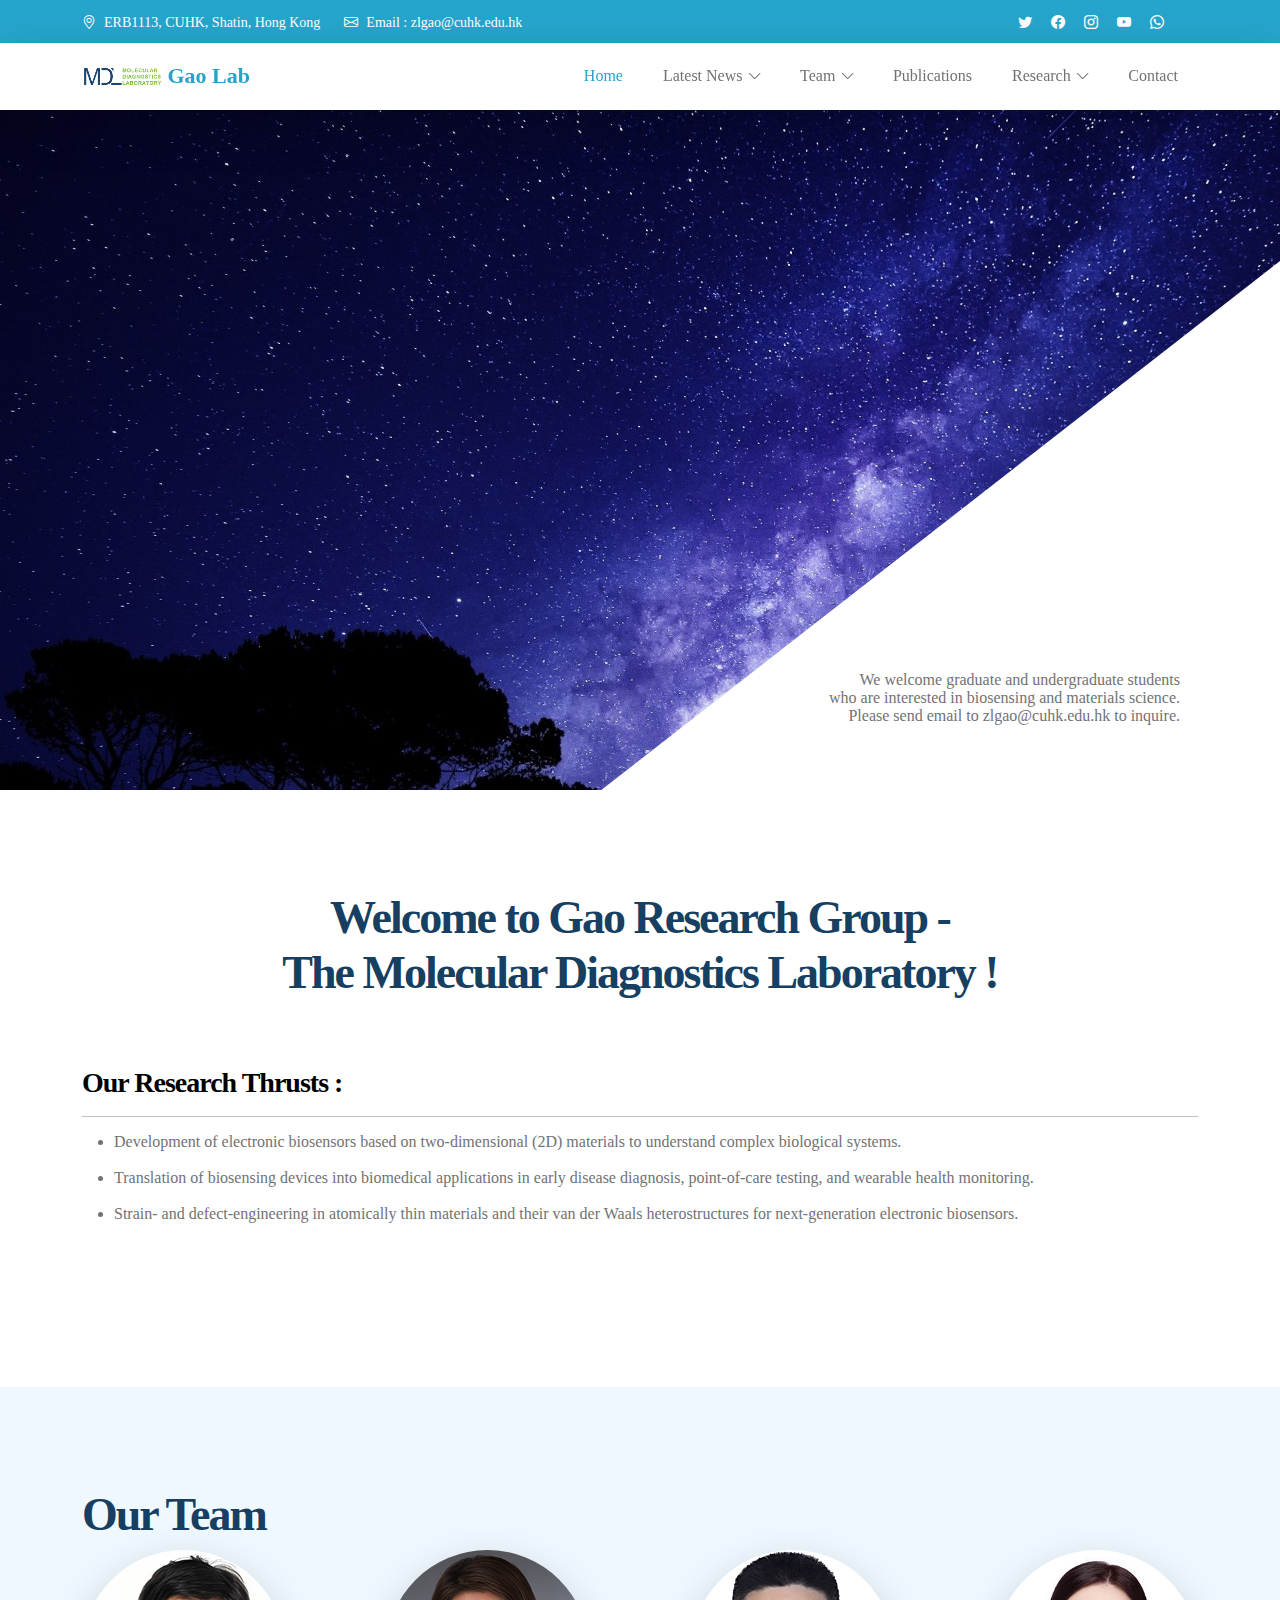
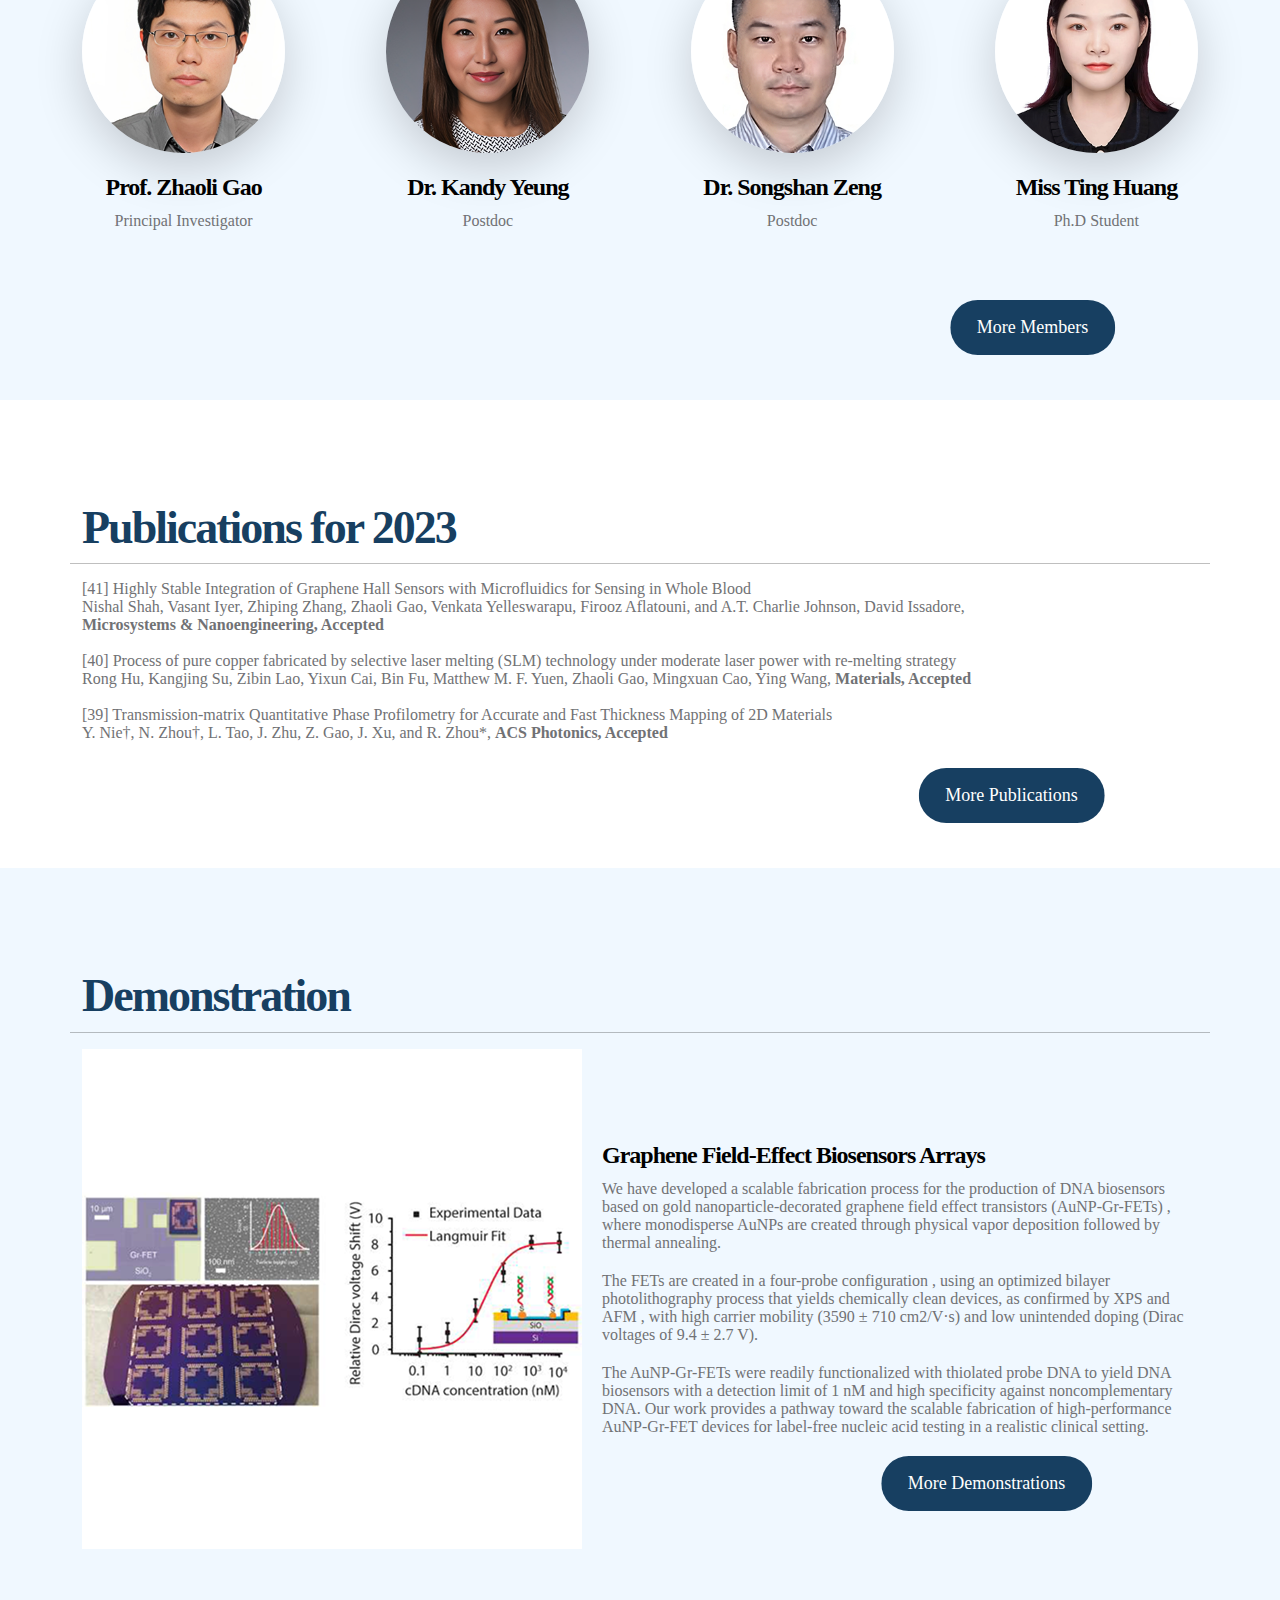
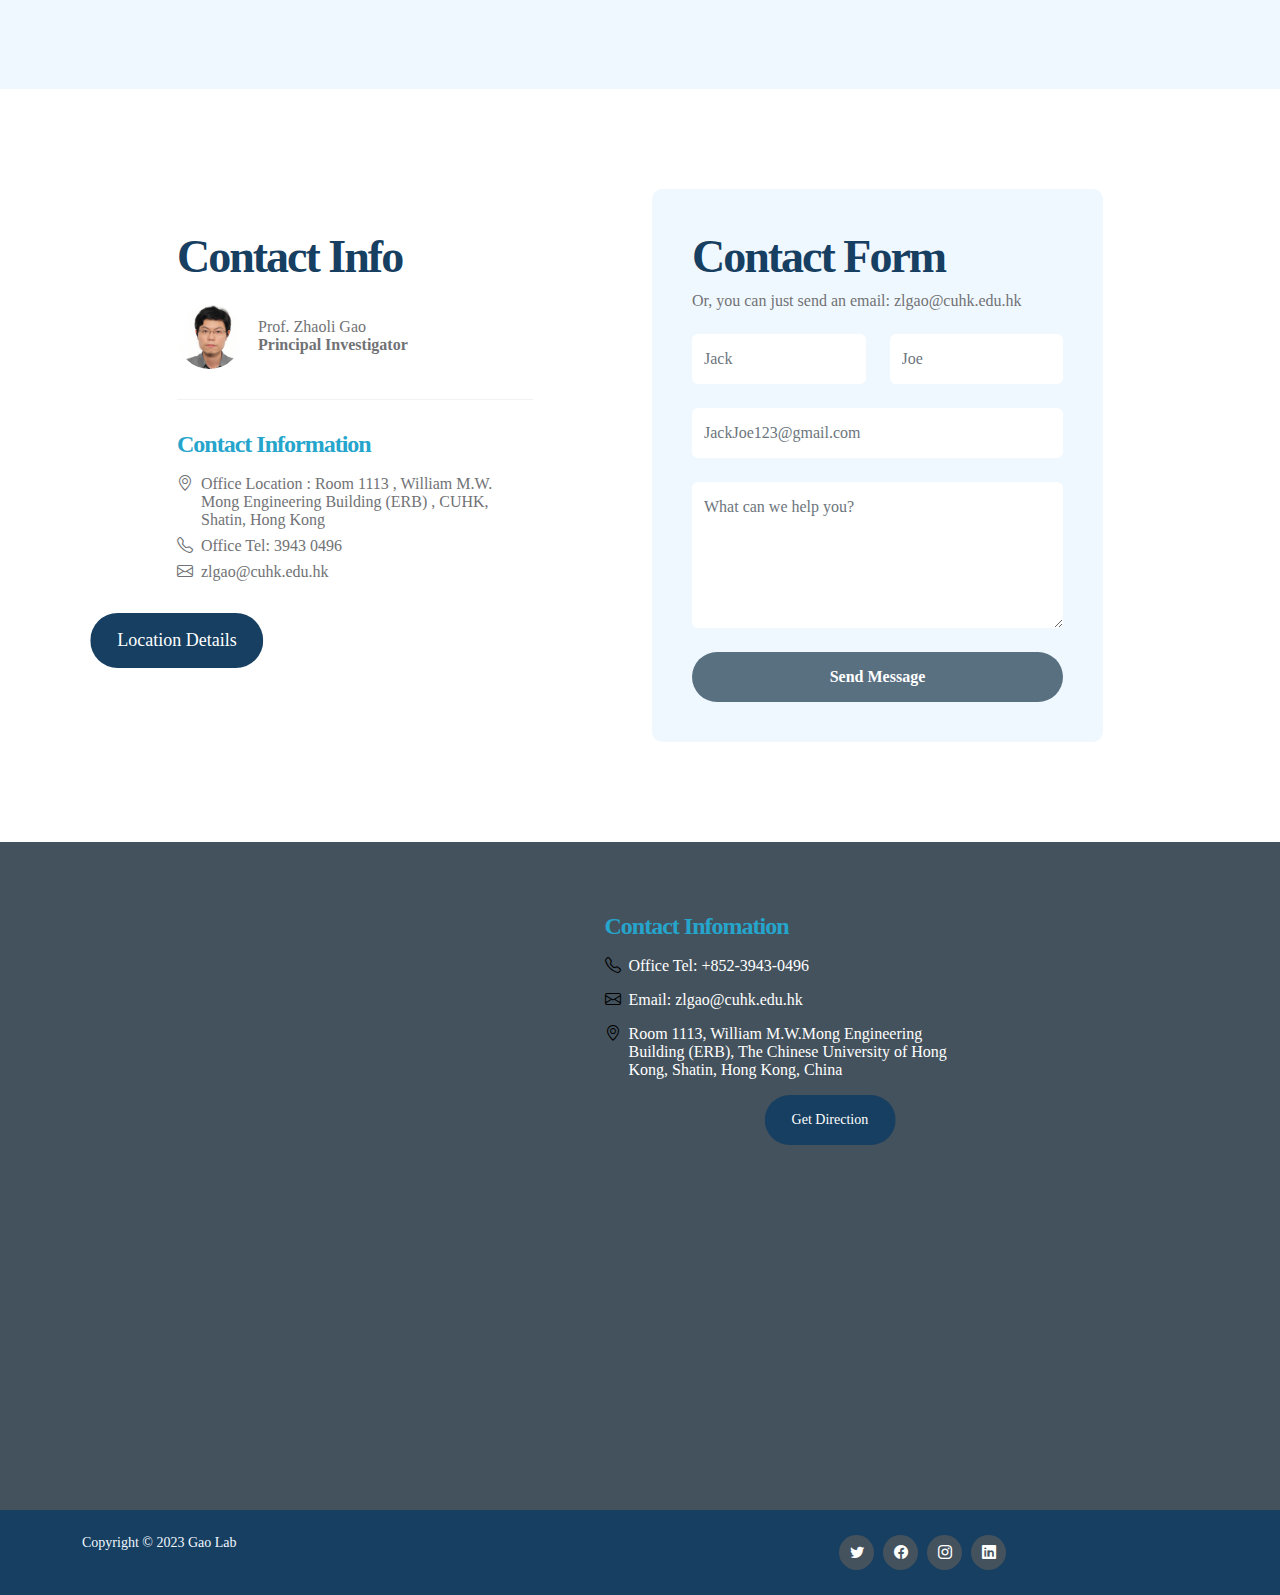
==== commit 81fa6eaa: "Team page update" ====
--- a/index.html
+++ b/index.html
@@ -112,19 +112,25 @@
 
                             <ul class="dropdown-menu dropdown-menu-light" aria-labelledby="navbarLightDropdownMenuLink">
 
-                                <li><a class="dropdown-item" href="#">Prof. Zhaoli Gao</a></li>
-
-                                <li><a class="dropdown-item" href="#">Dr. Kandy Yeung</a></li>
-
-                                <li><a class="dropdown-item" href="#">Miss Iris Ting Huang</a></li>
-
-                                <li><a class="dropdown-item" href="#">Mr. Honglin Sun</a></li>
-
-                                <li><a class="dropdown-item" href="#">Mr. Md Masruck Alam</a></li>
-
-                                <li><a class="dropdown-item" href="#">Mr. Dong Wook Jang</a></li>
-
-                                <li><a class="dropdown-item" href="#">Miss Yitong Li</a></li>
+                                <li><a class="dropdown-item" href="team.html#Prof_Gao">Prof. Zhaoli Gao</a></li>
+
+                                <li><a class="dropdown-item" href="team.html#Dr_YEUNG">Dr. Kandy Yeung</a></li>
+
+                                <li><a class="dropdown-item" href="team.html#Dr_ZENG">Dr. Songshan ZENG</a></li>
+
+                                <li><a class="dropdown-item" href="team.html#Dr_YOU">Dr. Jiawen YOU</a></li>
+
+                                <li><a class="dropdown-item" href="team.html#Miss_HUANG">Miss Iris Ting HUANG</a></li>
+
+                                <li><a class="dropdown-item" href="team.html#Mr_SUN">Mr. Honglin SUN</a></li>
+
+                                <li><a class="dropdown-item" href="team.html#Mr_JANG">Mr. Dong Wook JANG</a></li>
+
+                                <li><a class="dropdown-item" href="team.html#Miss_LI">Miss Yitong LI</a></li>
+
+                                <li><a class="dropdown-item" href="team.html#Mr_ALAM">Mr. Md Masruck ALAM</a></li>
+
+                                <li><a class="dropdown-item" href="team.html#Miss_TRAN">Miss Thi Trang TRAN</a></li>
 
                             </ul>
                         </li>
@@ -137,11 +143,11 @@
                             <a class="nav-link click-scroll dropdown-toggle" href="research.html" id="navbarLightDropdownMenuLink" role="button"  aria-expanded="false">Research</a>
 
                             <ul class="dropdown-menu dropdown-menu-light" aria-labelledby="navbarLightDropdownMenuLink">
-                                <li><a class="dropdown-item" href="#">Large-area Epitaxial Growth of van der Waals Materials </a></li>
-
-                                <li><a class="dropdown-item" href="#">Wearable Sensors for Real-time Analysis of Human Sweat</a></li>
-
-                                <li><a class="dropdown-item" href="#">Graphene Field-Effect Biosensors Arrays</a></li>
+                                <li><a class="dropdown-item" href="research.html#Research_Project_1">Large-area Epitaxial Growth of van der Waals Materials </a></li>
+
+                                <li><a class="dropdown-item" href="research.html#Research_Project_2">Wearable Sensors for Real-time Analysis of Human Sweat</a></li>
+
+                                <li><a class="dropdown-item" href="research.html#Research_Project_3">Graphene Field-Effect Biosensors Arrays</a></li>
 
                             </ul>
                         </li>
@@ -233,32 +239,40 @@
                         <h2>Our Team</h2><br>
                         <div class="team-members">
                             <div class="member">
-                                <img src="images\2_People\1_Professor_GAO_Zhaoli.png" class="about-image ms-lg-auto bg-light shadow-lg img-fluid" alt="Prof.Gao">
-                                <h3>Prof. Zhaoli Gao</h3>
-                                <p>Principal Investigator</p>
+                                <a href="team.html#Prof_Gao">
+                                    <img src="images\2_People\1_Professor_GAO_Zhaoli.png" class="about-image ms-lg-auto bg-light shadow-lg img-fluid" alt="Prof.Gao">
+                                    <h3>Prof. Zhaoli Gao</h3>
+                                    <p>Principal Investigator</p>
+                                </a>
                             </div>
 
                             <div class="member">
-                                <img src="images\2_People\2_Dr_Kandy_YEUNG.png" class="about-image ms-lg-auto bg-light shadow-lg img-fluid" alt="Dr.YEUNG">
-                                <h3>Dr. Kandy Yeung</h3>
-                                <p>Postdoc</p>
+                                <a href="team.html#Dr_YEUNG">
+                                    <img src="images\2_People\2_Dr_Kandy_YEUNG.png" class="about-image ms-lg-auto bg-light shadow-lg img-fluid" alt="Dr.YEUNG">
+                                    <h3>Dr. Kandy Yeung</h3>
+                                    <p>Postdoc</p>
+                                </a>
                             </div>
 
                             <div class="member">
-                                <img src="images\2_People\8_Dr_Songshan_ZENG.png" class="about-image ms-lg-auto bg-light shadow-lg img-fluid" alt="Dr.ZENG">
-                                <h3>Dr. Songshan Zeng</h3>
-                                <p>Postdoc</p>
+                                <a href="team.html#Dr_ZENG">
+                                    <img src="images\2_People\8_Dr_Songshan_ZENG.png"  class="about-image ms-lg-auto bg-light shadow-lg img-fluid" alt="Dr.ZENG">
+                                    <h3>Dr. Songshan Zeng</h3>
+                                    <p>Postdoc</p>
+                                </a>
                             </div>
 
                             <div class="member">
-                                <img src="images\2_People\3_Miss_HUANG_Ting.png" class="about-image ms-lg-auto bg-light shadow-lg img-fluid" alt="Miss HUANG">
-                                <h3>Miss Ting Huang</h3>
-                                <p>Ph.D Student</p>
+                                <a href="team.html#Miss_HUANG">
+                                    <img src="images\2_People\3_Miss_HUANG_Ting.png" class="about-image ms-lg-auto bg-light shadow-lg img-fluid" alt="Miss HUANG">
+                                    <h3>Miss Ting Huang</h3>
+                                    <p>Ph.D Student</p>
+                                </a>
                             </div>
                         </div>
 
                         <div class="page_Button-container">
-                            <a href="#" class="custom-btn btn smoothscroll">More Members</a>
+                            <a href="team.html" class="custom-btn btn smoothscroll">More Members</a>
                         </div>
                     </div>
                 </div>
@@ -314,7 +328,7 @@
                                   Our work provides a pathway toward the scalable fabrication of high-performance AuNP-Gr-FET devices for label-free nucleic acid testing in a realistic clinical setting.</p>
 
                                 <div class="page_Button-container">
-                                    <a href="#" class="custom-btn btn smoothscroll">More Demonstrations</a>
+                                    <a href="research.html" class="custom-btn btn smoothscroll">More Demonstrations</a>
                                 </div>
                             </div>
 
@@ -334,12 +348,14 @@
                                 <h2>Contact Info</h2>
 
                                 <div class="contact-image-wrap d-flex flex-wrap">
-                                    <img src="images\2_People\1_Professor_GAO_Zhaoli.png" class="img-fluid avatar-image" alt="">
-
+                                    <a href="team.html#Prof_Gao">
+                                        <img src="images\2_People\1_Professor_GAO_Zhaoli.png" class="img-fluid avatar-image" alt="Professor GAO">
+                                    </a>
                                     <div class="d-flex flex-column justify-content-center ms-3">
                                         <p class="mb-0">Prof. Zhaoli Gao</p>
                                         <p class="mb-0"><strong>Principal Investigator</strong></p>
                                     </div>
+
                                 </div>
 
                                 <div class="contact-info">
@@ -366,7 +382,7 @@
                                         </a>
                                     </p>
 
-                                    <a href="http://epymt.math.cuhk.edu.hk/map%20to%20ERB.pdf" class="d-flex custom-btn btn mt-3">Location Details</a>
+                                    <a href="http://epymt.math.cuhk.edu.hk/map%20to%20ERB.pdf" target="_blank" class="d-flex custom-btn btn mt-3">Location Details</a>
                                     
                                 </div>
                                 
@@ -433,13 +449,13 @@
                         <p class="text-white d-flex">
                             <i class="bi-geo-alt me-2"></i>
 
-                            <a href="#" class="site-footer-link">
+                            <a href="https://www.google.com.hk/maps/place/%E8%92%99%E6%B0%91%E5%81%89%E5%B7%A5%E7%A8%8B%E5%AD%B8%E5%A4%A7%E6%A8%93/@22.4182011,114.2054178,17z/data=!4m6!3m5!1s0x3404089c3824a379:0xe1799062910ccc2b!8m2!3d22.4181962!4d114.2079927!16s%2Fg%2F11cmfds4rk" class="site-footer-link">
                                 Room 1113, William M.W.Mong Engineering Building (ERB), The Chinese University of Hong Kong, Shatin, Hong Kong, China
                             </a>
                         </p>
 
                         <div class="page_Button-container">
-                            <a href="https://www.sci.cuhk.edu.hk/images/sayt_content/ERB.pdf" class="custom-btn btn smoothscroll">Get Direction</a>
+                            <a href="https://www.sci.cuhk.edu.hk/images/sayt_content/ERB.pdf" target="_blank" class="custom-btn btn smoothscroll">Get Direction</a>
                         </div>
 
                     </div>
--- a/css/WebsiteGAO.css
+++ b/css/WebsiteGAO.css
@@ -275,7 +275,7 @@
 
 .navbar-expand-lg .navbar-nav .nav-link {
 margin-right: 0;
-margin-left: 0;
+margin: 0;
 padding: 20px;
 }
 
@@ -496,7 +496,7 @@
 
 #hero-slide .carousel-indicators {
 margin-right: 0;
-margin-left: 22px;
+margin: 22px;
 justify-content: inherit;
 }
 
@@ -598,7 +598,7 @@
 .custom-form .form-check-radio {
 position: relative;
 height: 100%;
-padding-left: 0;
+padding: 0;
 }
 
 .custom-form .input-group-text {
@@ -623,7 +623,7 @@
 outline: none;
 width: 100%;
 margin-top: 0;
-margin-left: 0;
+margin: 0;
 padding: 25px 50px;
 transition: all 0.5s;
 }
@@ -836,6 +836,50 @@
 margin-bottom: 20px;
 text-align: left;
 }
+/*---------------------------------------
+Research team section      
+-----------------------------------------*/
+.Research-team {
+  display: flex;
+  align-items: center;
+  margin-bottom: 40px;
+}
+
+.member-photo {
+  flex: 0 0 auto;
+  width: 250px;
+  height: 250px;
+  margin-right: 100px;
+  overflow: hidden;
+}
+
+.member-photo img {
+  width: 100%;
+  height: 100%;
+  object-fit: cover;
+}
+
+.member-details {
+  flex: 1 1 auto;
+}
+
+.member-details h3 {
+  font-size: 35px;
+  font-weight: bold;
+  margin-bottom: 10px;
+}
+
+.member-details .member-title {
+  font-weight: bold;
+  margin-bottom: 25px;
+}
+
+.member-details .member-description {
+  line-height: 2.0;
+  margin-right: 100px;
+  margin-bottom: 20px;
+}
+
 
 /*---------------------------------------
 SOCIAL ICON               
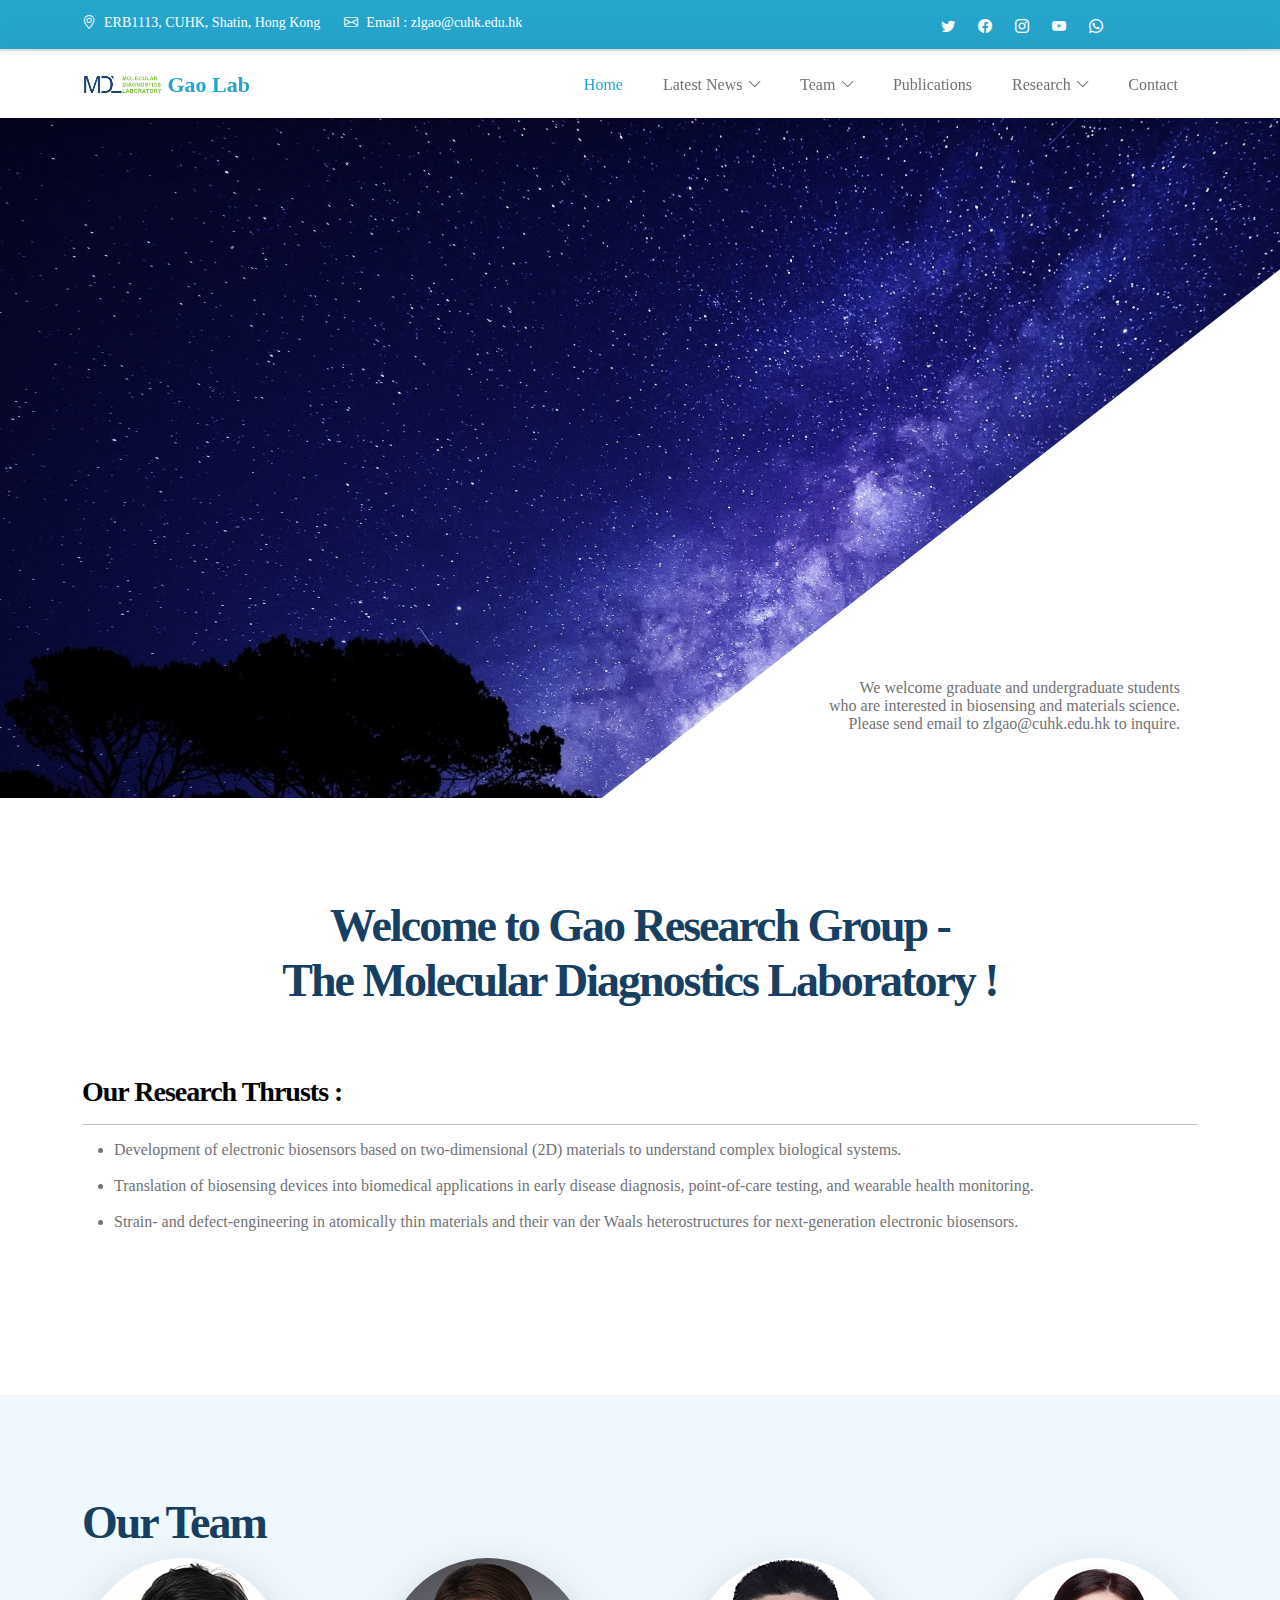
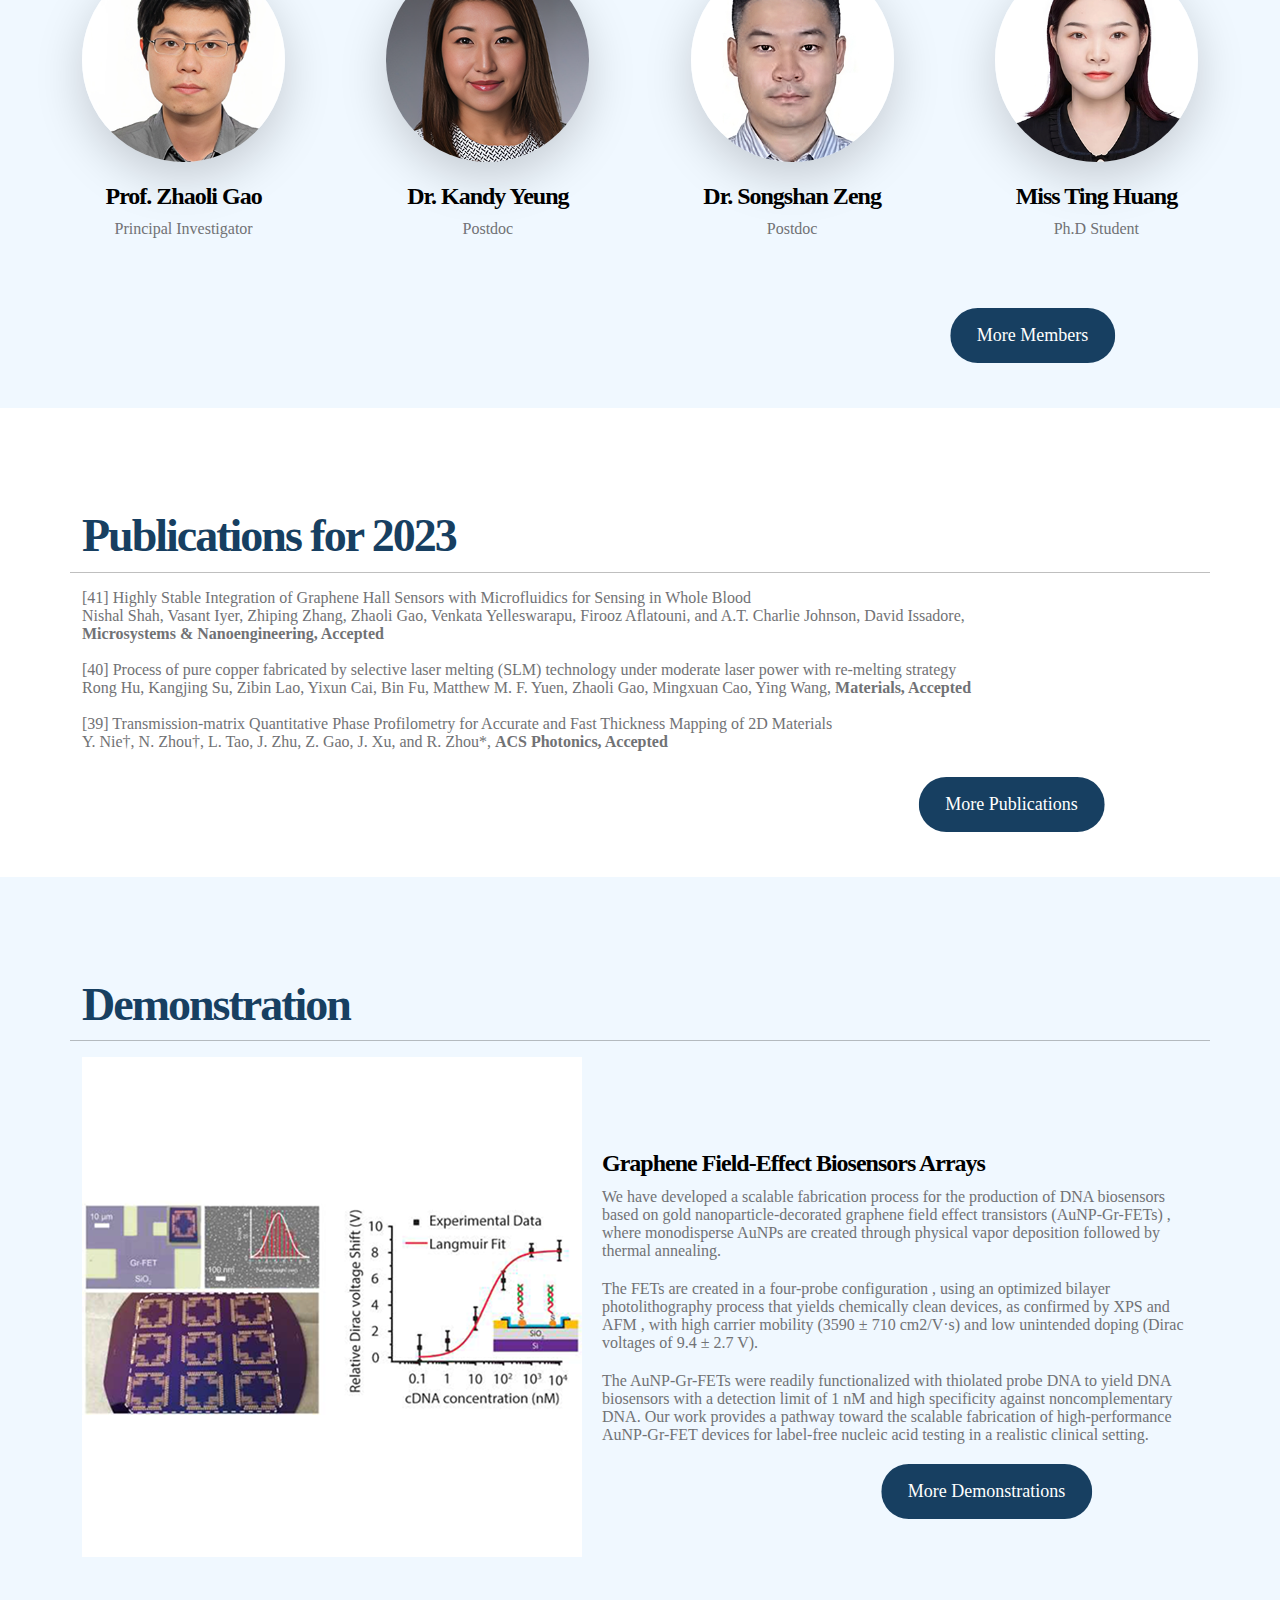
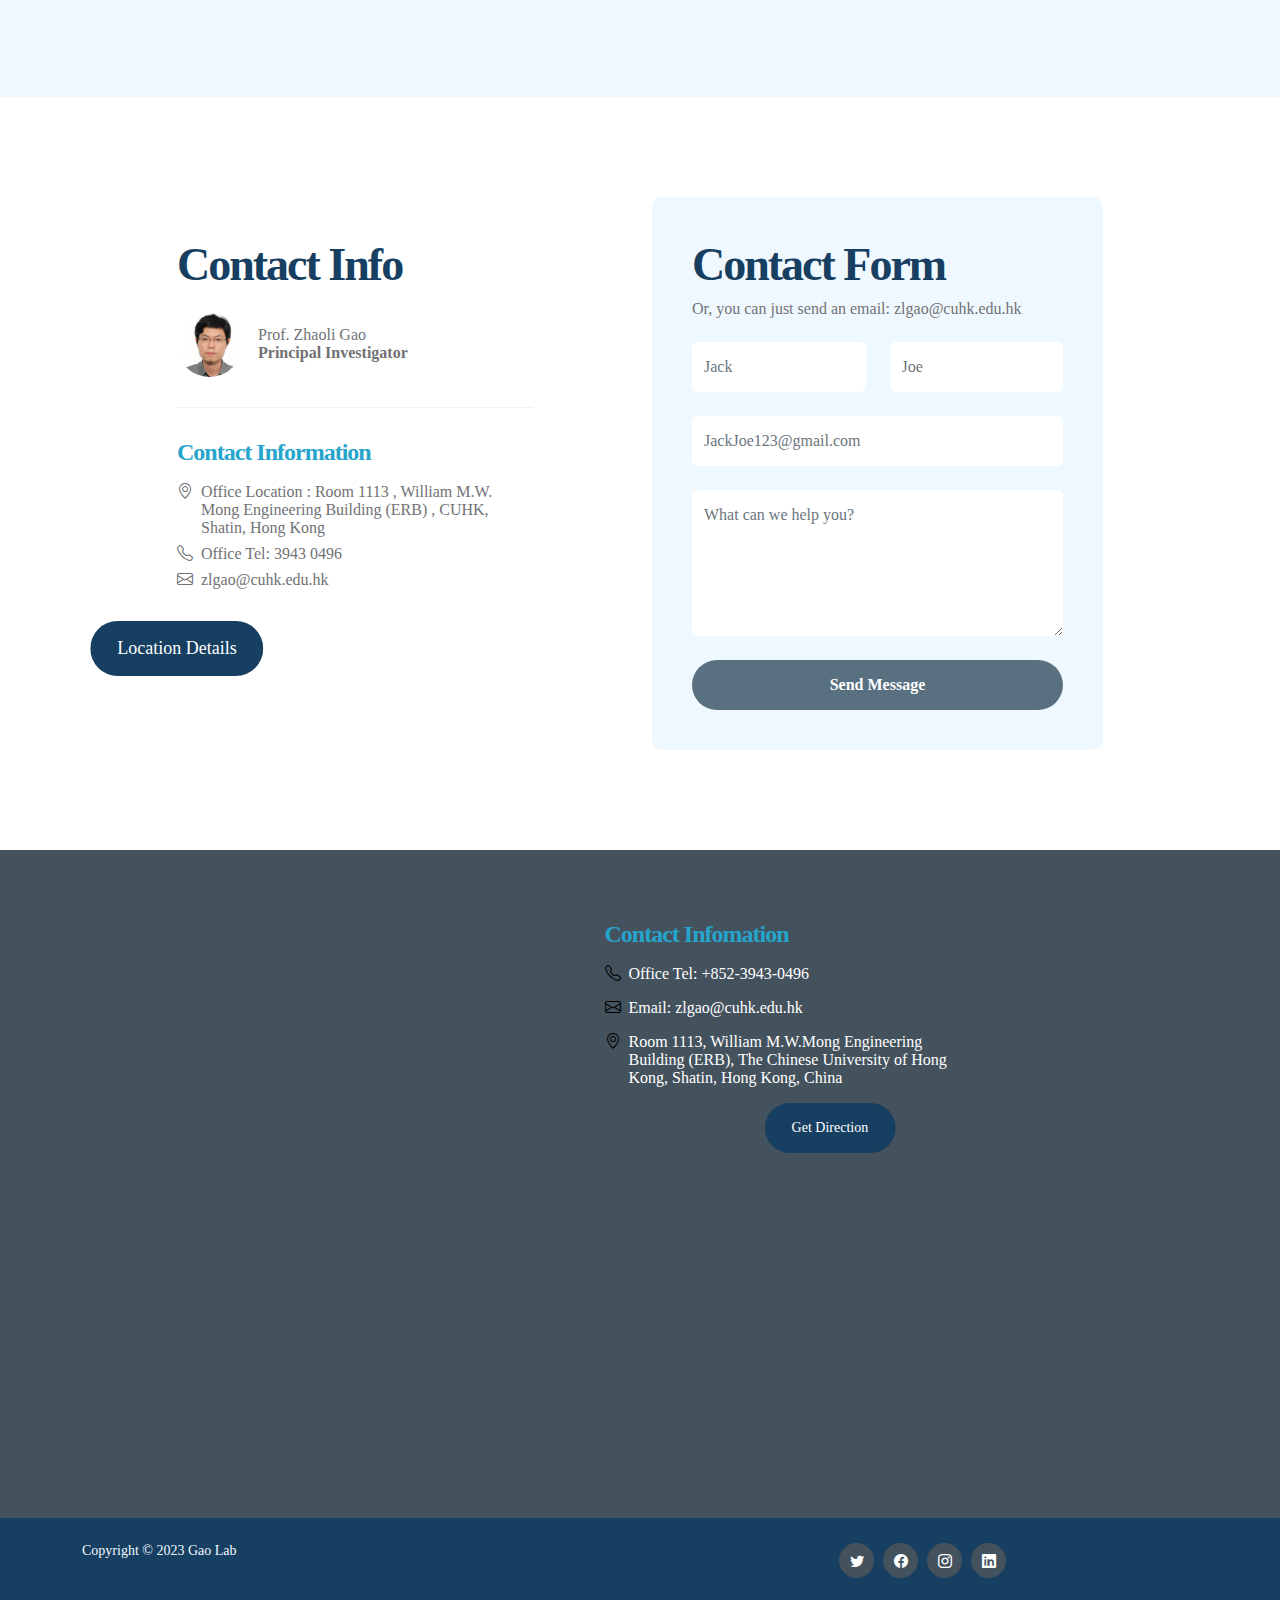
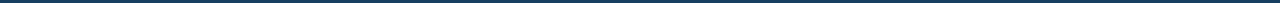
==== commit 3e3870b7: "Publication page update , next sort function" ====
--- a/index.html
+++ b/index.html
@@ -449,7 +449,7 @@
                         <p class="text-white d-flex">
                             <i class="bi-geo-alt me-2"></i>
 
-                            <a href="https://www.google.com.hk/maps/place/%E8%92%99%E6%B0%91%E5%81%89%E5%B7%A5%E7%A8%8B%E5%AD%B8%E5%A4%A7%E6%A8%93/@22.4182011,114.2054178,17z/data=!4m6!3m5!1s0x3404089c3824a379:0xe1799062910ccc2b!8m2!3d22.4181962!4d114.2079927!16s%2Fg%2F11cmfds4rk" class="site-footer-link">
+                            <a href="https://www.google.com.hk/maps/place/%E8%92%99%E6%B0%91%E5%81%89%E5%B7%A5%E7%A8%8B%E5%AD%B8%E5%A4%A7%E6%A8%93/@22.4182011,114.2054178,17z/data=!4m6!3m5!1s0x3404089c3824a379:0xe1799062910ccc2b!8m2!3d22.4181962!4d114.2079927!16s%2Fg%2F11cmfds4rk" target="_blank" class="site-footer-link">
                                 Room 1113, William M.W.Mong Engineering Building (ERB), The Chinese University of Hong Kong, Shatin, Hong Kong, China
                             </a>
                         </p>
@@ -467,6 +467,7 @@
                     <div class="row">
 
                         <div class="col-lg-6 col-md-7 col-12">
+                            
                             <p class="copyright-text mb-0">Copyright © 2023 Gao Lab </p>
                         </div>
                         
--- a/css/WebsiteGAO.css
+++ b/css/WebsiteGAO.css
@@ -880,6 +880,179 @@
   margin-bottom: 20px;
 }
 
+/*---------------------------------------
+Research Project section      
+-----------------------------------------*/
+.Research-title {
+  text-align: center;
+  font-weight: bold;
+  margin-bottom: 20px;
+}
+
+.Research-project {
+  display: flex;
+  align-items: center;
+  margin-bottom: 10px;
+}
+
+.research-photo {
+  flex: 0 0 auto;
+  width: 350px;
+  height: 350px;
+  margin-right: 50px;
+  overflow: hidden;
+}
+
+.research-photo img {
+  width: 100%;
+  height: 100%;
+  object-fit: cover;
+}
+
+.research-details {
+  flex: 1 1 auto;
+}
+
+.research-details .research-description {
+  line-height: 2.0;
+  margin-right: 50px;
+  margin-bottom: 10px;
+}
+/*---------------------------------------
+Publication section -- Root             
+-----------------------------------------*/
+:root{
+	--gra: linear-gradient(45deg, cyan, royalblue);
+}
+
+/*---------------------------------------
+Publication section -- Header              
+-----------------------------------------*/
+header{
+	border-bottom: 2px solid #e5e5e5;
+	display: flex;
+	justify-content: space-between;
+}
+
+header ul li{
+	list-style: none;
+	padding: 2px;
+	margin: 2px;
+	float: left;
+	font-size: 20px;
+	border-radius: 35px;
+}
+
+header ul li a{
+	color: inherit;
+	text-decoration: none;
+}
+
+header ul li.active{
+	background: var(--gra);
+}
+
+header ul li.active a{
+	color: white;
+	font-weight: bold;
+}
+
+/*---------------------------------------
+Publication section -- Filter Condition               
+-----------------------------------------*/
+.filter-condition{
+	padding: 20px;
+	height: 100px;
+	font-size: 20px;
+	font-weight: bold;
+}
+
+.filter-condition select{
+	width: 120px;
+	padding: 0 0 0 10px;
+	border: none;
+	outline: none;
+	font-weight: bold;
+	color: purple;
+	background: transparent;
+	cursor: pointer;
+}
+
+/*---------------------------------------
+Publication section -- Product Field                
+-----------------------------------------*/	
+.Publication-Case{
+	padding: 40px 20px;
+}
+
+.Publication-Case ul{
+	width: 100%;
+	display: flex;
+	flex-wrap: wrap;
+}
+
+.Publication-Case ul li{
+	list-style: none;
+	width: 23.4%;
+	height: 400px;
+	transition: 0.5s all;
+	background: whitesmoke;
+	/*overflow: hidden;*/
+	border-radius: 20px;
+	padding: 10px;
+	margin: 200px 10px 0 10px;
+	position: relative;
+}
+
+/*---------------------------------------
+Publication section -- Paper details                
+-----------------------------------------*/
+.Paper_detail{
+	width: 100%;
+	height: 100%;
+}
+
+.Paper_detail > strong{
+	display: inherit;
+	margin: 20px;
+	font-size: 30px;
+	letter-spacing: 2px;
+	color: #555;
+}
+
+.Paper_detail > span{
+	display: inherit;
+	padding: 0 20px;
+	width: 80%;
+}
+
+.Paper_detail small{
+	display: inline-block;
+	padding: 8px 20px;
+	margin: 15px;
+	font-weight: bold;
+	border-radius: 6px;
+	border: 1px solid #999;
+	cursor: pointer;
+}
+
+.Paper_detail small:hover{
+		background: var(--gra);
+		color: white;
+		border-color: cyan;
+}
+
+/*---------------------------------------
+Publication section -- item section               
+-----------------------------------------*/
+li h4{
+	position: absolute;
+	right: 10px;
+	top: 50%;
+	font-size: 30px;
+	color: #555;
+	text-shadow: 1px 1px 2px black;
+}
 
 /*---------------------------------------
 SOCIAL ICON               
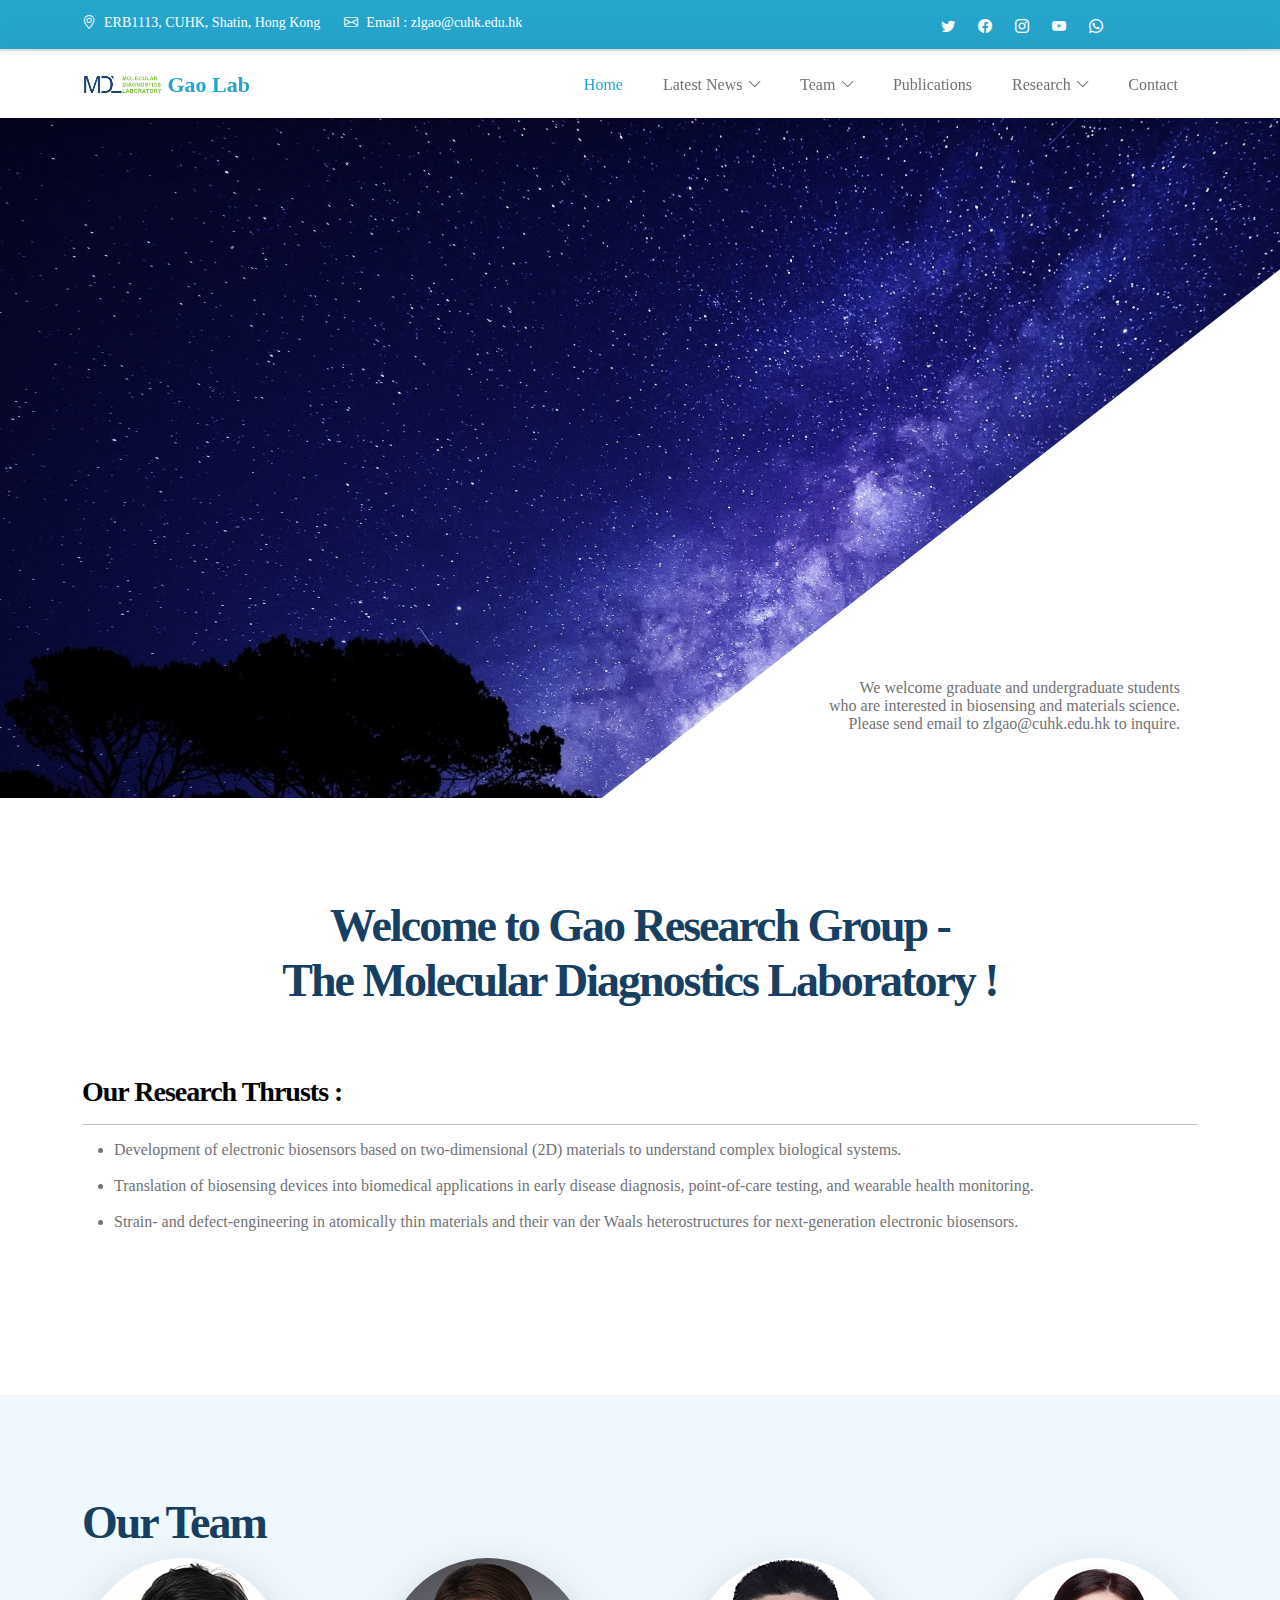
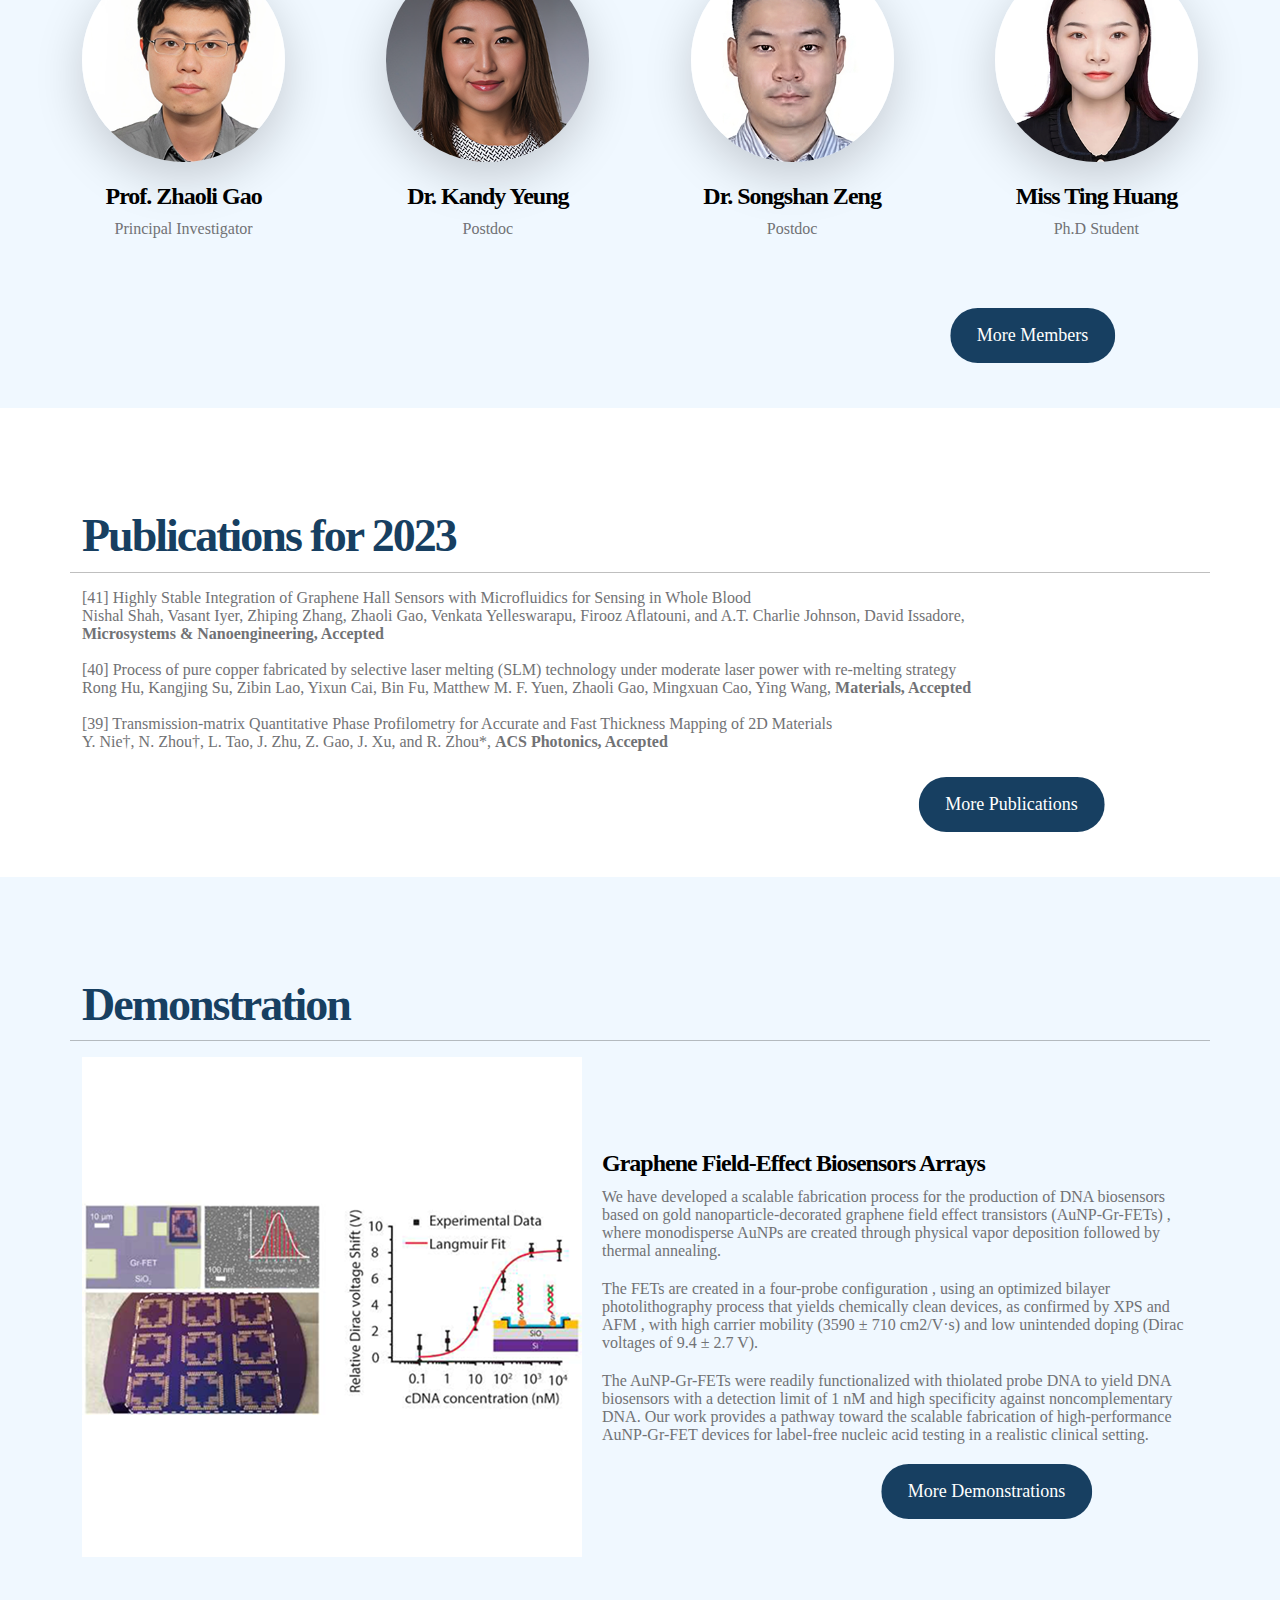
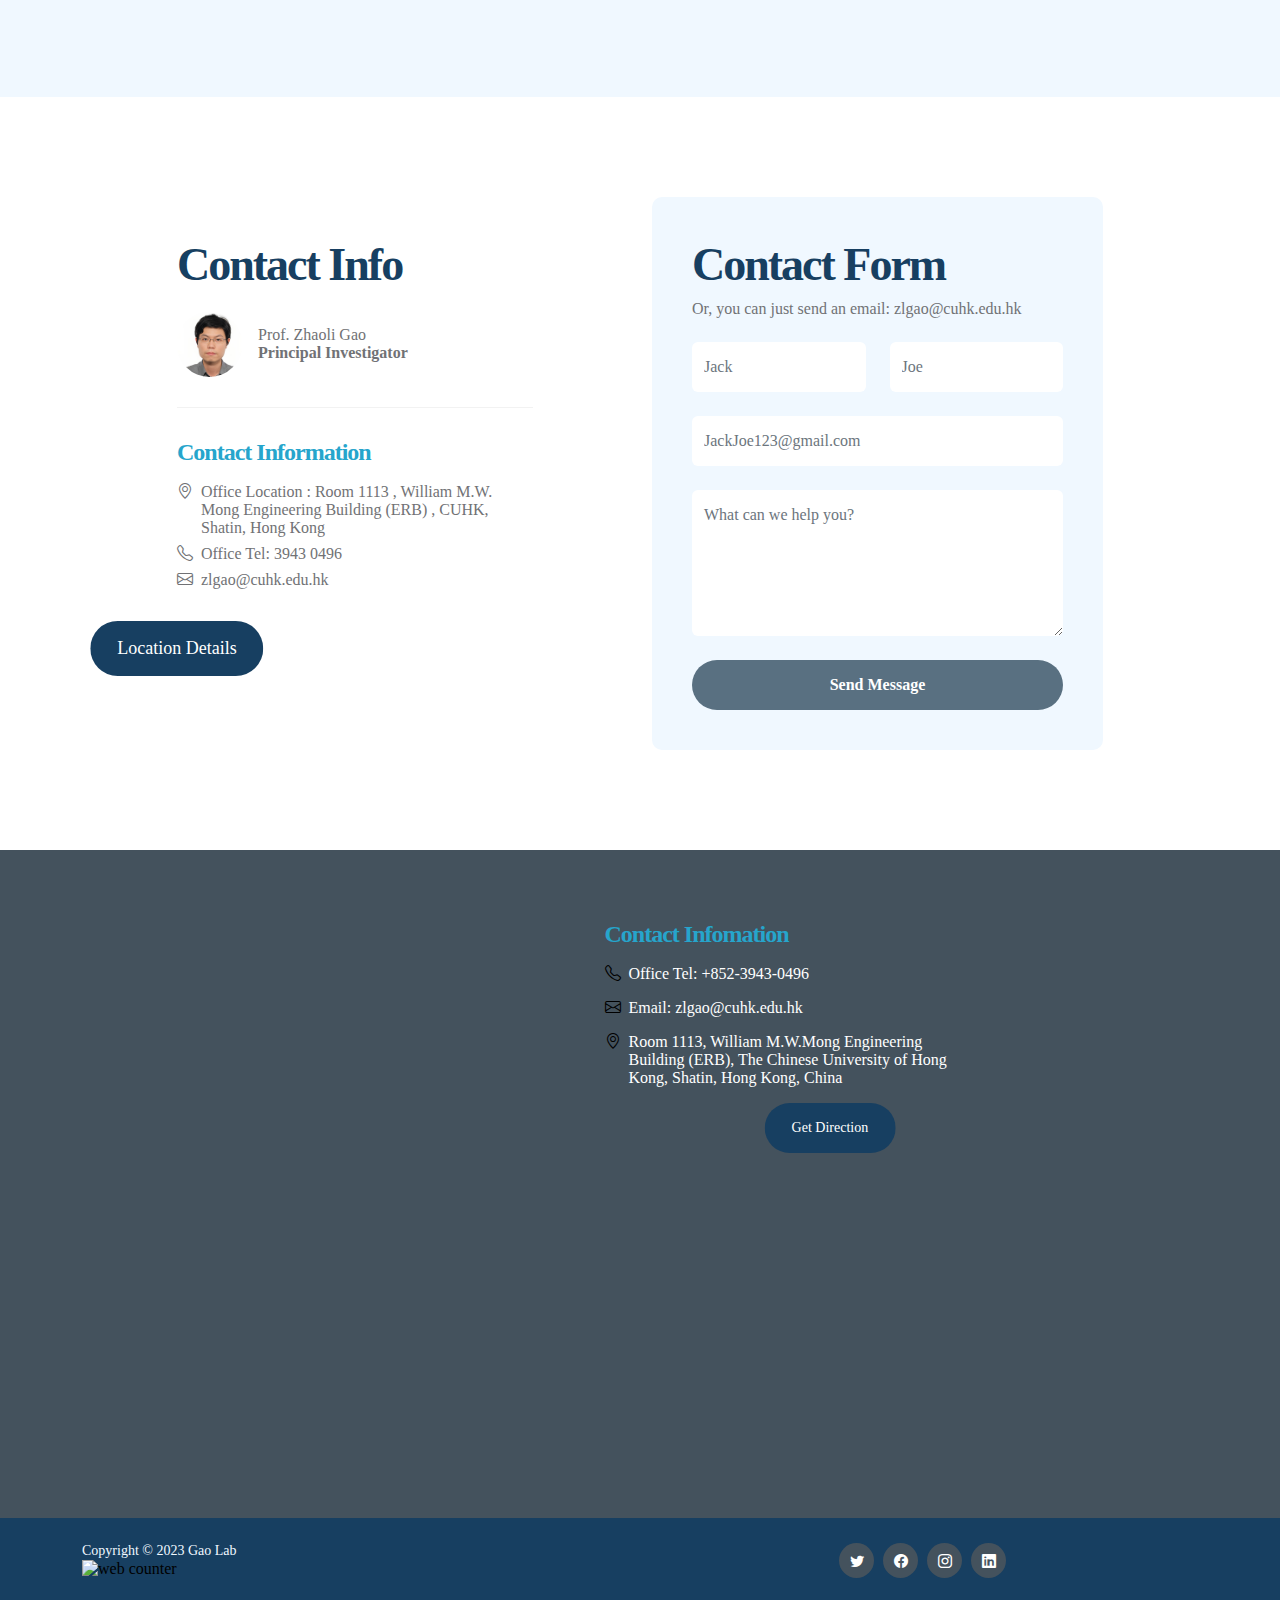
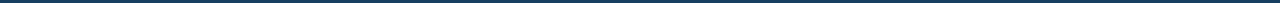
==== commit 52f3519d: "page update" ====
--- a/index.html
+++ b/index.html
@@ -310,9 +310,11 @@
                 <div class="container">
                     <div class="row">
                         <h2>Demonstration</h2><br><hr>
-                        <div class="project-container">
+                        <div class="project-container"> 
                             <div class="project-image">
-                                 <img src="images\3_Research\1_gfet_and_au_nanoparticle.png" alt="Project image">
+                                <a href="images\3_Research\1_gfet_and_au_nanoparticle.png" target="_blank" >
+                                    <img src="images\3_Research\1_gfet_and_au_nanoparticle.png" alt="Project image">
+                                </a>
                             </div>
 
                             <div class="project-details">
@@ -467,8 +469,8 @@
                     <div class="row">
 
                         <div class="col-lg-6 col-md-7 col-12">
-                            
                             <p class="copyright-text mb-0">Copyright © 2023 Gao Lab </p>
+                            <img src="https://hitwebcounter.com/counter/counter.php?page=8645095&style=0006&nbdigits=5&type=page&initCount=0" title="Free Counter" Alt="web counter" />
                         </div>
                         
                         <div class="col-lg-6 col-md-5 col-12 d-flex justify-content-center align-items-center mx-auto">
@@ -488,9 +490,9 @@
                                 <li class="social-icon-item">
                                     <a href="#" class="social-icon-link bi-linkedin"></a>
                                 </li>
-
                             </ul>
                         </div>
+                        
                         
                     </div>
                 </div>
--- a/css/WebsiteGAO.css
+++ b/css/WebsiteGAO.css
@@ -940,7 +940,6 @@
 	margin: 2px;
 	float: left;
 	font-size: 20px;
-	border-radius: 35px;
 }
 
 header ul li a{
@@ -961,18 +960,17 @@
 Publication section -- Filter Condition               
 -----------------------------------------*/
 .filter-condition{
-	padding: 20px;
-	height: 100px;
+	padding: auto;
+	height: auto;
 	font-size: 20px;
 	font-weight: bold;
 }
 
 .filter-condition select{
-	width: 120px;
+	width: auto;
 	padding: 0 0 0 10px;
 	border: none;
 	outline: none;
-	font-weight: bold;
 	color: purple;
 	background: transparent;
 	cursor: pointer;
@@ -992,16 +990,15 @@
 }
 
 .Publication-Case ul li{
-	list-style: none;
-	width: 23.4%;
-	height: 400px;
-	transition: 0.5s all;
-	background: whitesmoke;
-	/*overflow: hidden;*/
-	border-radius: 20px;
-	padding: 10px;
-	margin: 200px 10px 0 10px;
-	position: relative;
+  list-style: none;
+  width: 100%; /* Set the width to 100% for a single column layout */
+  height: auto;
+  transition: 0.5s all;
+  background: whitesmoke;
+  border-radius: 20px;
+  padding: 10px;
+  margin: 20px 0; /* Adjust the margin as per your requirements */
+  position: relative;
 }
 
 /*---------------------------------------
